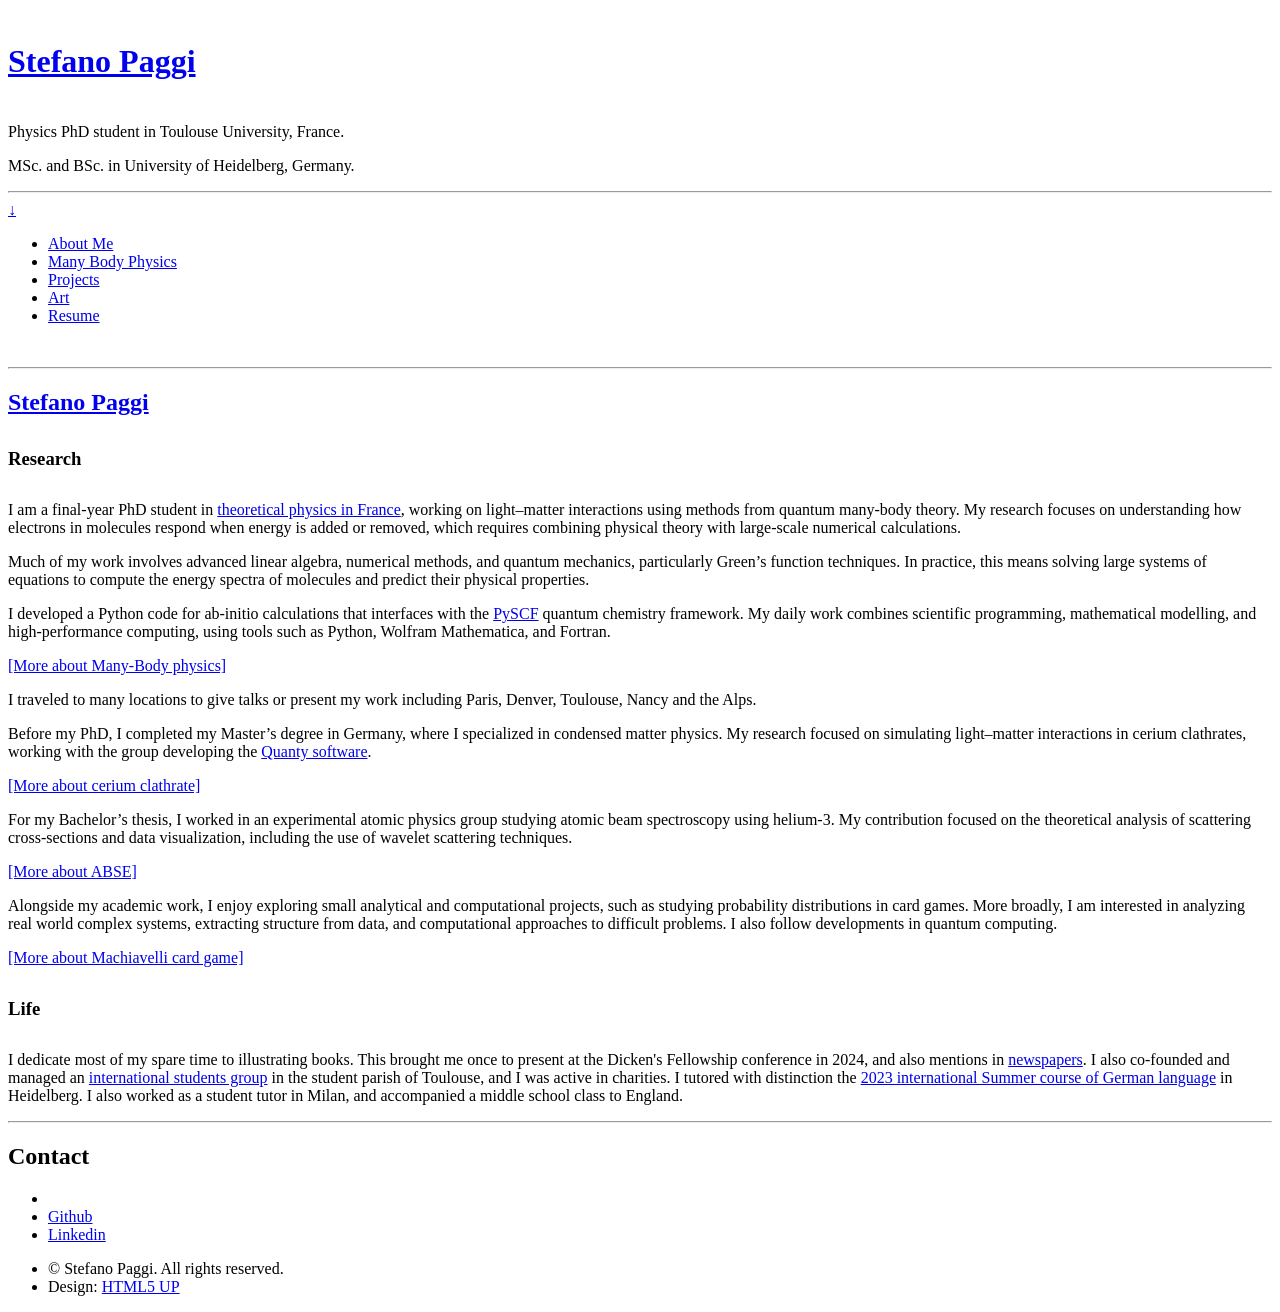
==== index.html @ 4ffb4d79 "Update and rename home.html to index.html" ====
<!DOCTYPE HTML>
<!--
	Helios by HTML5 UP
	html5up.net | @ajlkn
	Free for personal and commercial use under the CCA 3.0 license (html5up.net/license)
-->
<html>

<head>
	<title>Nice to meet you!</title>
	<meta charset="utf-8" />
	<meta name="viewport" content="width=device-width, initial-scale=1, user-scalable=no" />
	<link rel="stylesheet" href="assets/css/main.css" />
	<noscript>
		<link rel="stylesheet" href="assets/css/noscript.css" />
	</noscript>
</head>

<body class="homepage is-preload">
	<div id="page-wrapper">

		<!-- Header -->
		<div id="header_home">

			<!-- Inner -->
			<div class="inner">
				<header>
					<h1 style="line-height: 2.5em"><a href="index.html" id="logo">Stefano Paggi</a></h1>

					<p>Physics PhD student in Toulouse University, France.</p>
					<p>MSc. and BSc. in University of Heidelberg, Germany.</p>
					<hr />

				</header>
				<footer>
					<a href="#banner1" class="button circled scrolly">↓</a>
				</footer>
			</div>

			<!-- Nav -->
			<nav id="nav">
				<ul>
					<li><a href="#">About Me</a></li>
					<li><a href="research.html">Many Body Physics</a></li>
					<li><a href="projects.html">Projects</a></li>
					<li><a href="art.html">Art</a></li>
					<li><a href="resume.html">Resume</a></li>
				</ul>
			</nav>

		</div>

		<!-- Banner -->
		<section id="banner1">

			<div class="wrapper style1">

				<div class="container">
					<div class="row gtr-200">
						<div class="col-2 col-12-mobile" id="content">

						</div>
						<div class="col-3 col-12-mobile" id="content">
							<article id="main">

								<a href="#" class="image featured"><img src="images/MYAFACE.jpeg" alt="" /></a>

							</article>
						</div>
						<div class="col-5 col-12-mobile" id="sidebar">
							<hr class="first">
							<section>
								<header>
									<h2><a href="#" style="text-align: left;">Stefano Paggi</a></h2>
								</header>
								<h3 style="line-height: 2.5em">Research</h3>
								<p>
									I am a final-year PhD student in <a
										href="https://lpt.univ-tlse3.fr/en/fiche-annuaire/paggi-stefano/"
										target="_blank">theoretical physics in France</a>, working on
									light–matter interactions using methods from quantum many-body theory. My research
									focuses on understanding how electrons in molecules respond when energy is added or
									removed, which requires combining physical theory with large-scale numerical
									calculations.


								</p>

								<p>
									Much of my work involves advanced linear algebra, numerical methods, and quantum
									mechanics, particularly Green’s function techniques. In practice, this means solving
									large systems of equations to compute the energy spectra of molecules and predict
									their physical properties.

								</p>
								<p>
									I developed a Python code for ab-initio calculations that interfaces with the <a
										href="https://pyscf.org/" target="_blank">PySCF</a>
									quantum chemistry framework. My daily work combines scientific programming,
									mathematical modelling, and high-performance computing, using tools such as Python,
									Wolfram Mathematica, and Fortran.
								</p>


								<p><a href="research.html">[More about Many-Body physics]</a></p>
								<p>
									I traveled to many locations to give talks or present my work including Paris,
									Denver, Toulouse, Nancy and the Alps.
								</p>
								<p>
									Before my PhD, I completed my Master’s degree in Germany, where I specialized in
									condensed matter physics. My research focused on simulating light–matter
									interactions in cerium clathrates, working with the group developing the <a
										href="https://www.quanty.org/" target="_blank">Quanty software</a>.

								</p>
								<p><a href="research.html#cebas">[More about cerium clathrate]</a></p>
								<p>
									For my Bachelor’s thesis, I worked in an experimental atomic physics group studying
									atomic beam spectroscopy using helium-3. My contribution focused on the theoretical
									analysis of scattering cross-sections and data visualization, including the use of
									wavelet scattering techniques.
								</p>
								<p><a href="research.html#abse">[More about ABSE]</a></p>
								<p>
									Alongside my academic work, I enjoy exploring small analytical and computational
									projects, such as studying probability distributions in card games. More broadly, I
									am interested in analyzing real world complex systems, extracting structure from
									data, and
									computational approaches to difficult problems. I also follow developments in
									quantum computing.

								</p>
								<p><a href="projects.html">[More about Machiavelli card game]</a></p>
								<h3 style="line-height: 2.5em">Life</h3>
								<p>
									I dedicate most of my spare time to illustrating books. This brought me once to
									present at the Dicken's Fellowship
									conference in 2024, and also mentions in <a
										href="https://www.rnz.de/region_artikel,-Eppelheim-Stefano-Paggi-liebt-das-Zeichnen-_arid,706777.html"
										target="_blank">newspapers</a>. I also co-founded and managed an <a
										href="https://www.etudiants-toulouse.catholique.fr/Evenement/international-students-gathering/international">international
										students group</a>
									in the student parish of Toulouse, and I
									was active in charities.
									I tutored with distinction the <a
										href="https://www.uni-heidelberg.de/en/international-affairs/international-summer-school"
										target="_blank">2023 international Summer course of German language</a> in
									Heidelberg.
									I also worked as a student tutor in Milan, and accompanied a middle school class to
									England.
								</p>

							</section>
							<hr />

						</div>

					</div>
				</div>
		</section>

		<!-- Footer -->
		<div id="footer">
			<div class="container">

				<div class="row">
					<div class="col-12">

						<!-- Contact -->
						<section class="contact">
							<header>
								<h2>Contact</h2>
							</header>

							<ul class="icons">


								<li><a href="mailto:stefanopaggi@ymail.com" class="fa fa-envelope"></a></li>

								<li><a href="https://github.com/paggist" target="_blank"
										class="icon brands fa-github"><span class="label">Github</span></a></li>
								<li><a href="https://www.linkedin.com/in/spaggi" class="icon brands fa-linkedin-in"
										target="_blank"><span class="label">Linkedin</span></a>
								</li>
							</ul>
						</section>

						<!-- Copyright -->
						<div class="copyright">
							<ul class="menu">
								<li>&copy; Stefano Paggi. All rights reserved.</li>
								<li>Design: <a href="http://html5up.net">HTML5 UP</a></li>
							</ul>
						</div>

					</div>

				</div>
			</div>
		</div>

	</div>

	<!-- Scripts -->
	<script src="assets/js/jquery.min.js"></script>
	<script src="assets/js/jquery.dropotron.min.js"></script>
	<script src="assets/js/jquery.scrolly.min.js"></script>
	<script src="assets/js/jquery.scrollex.min.js"></script>
	<script src="assets/js/browser.min.js"></script>
	<script src="assets/js/breakpoints.min.js"></script>
	<script src="assets/js/util.js"></script>
	<script src="assets/js/main.js"></script>

</body>

</html>
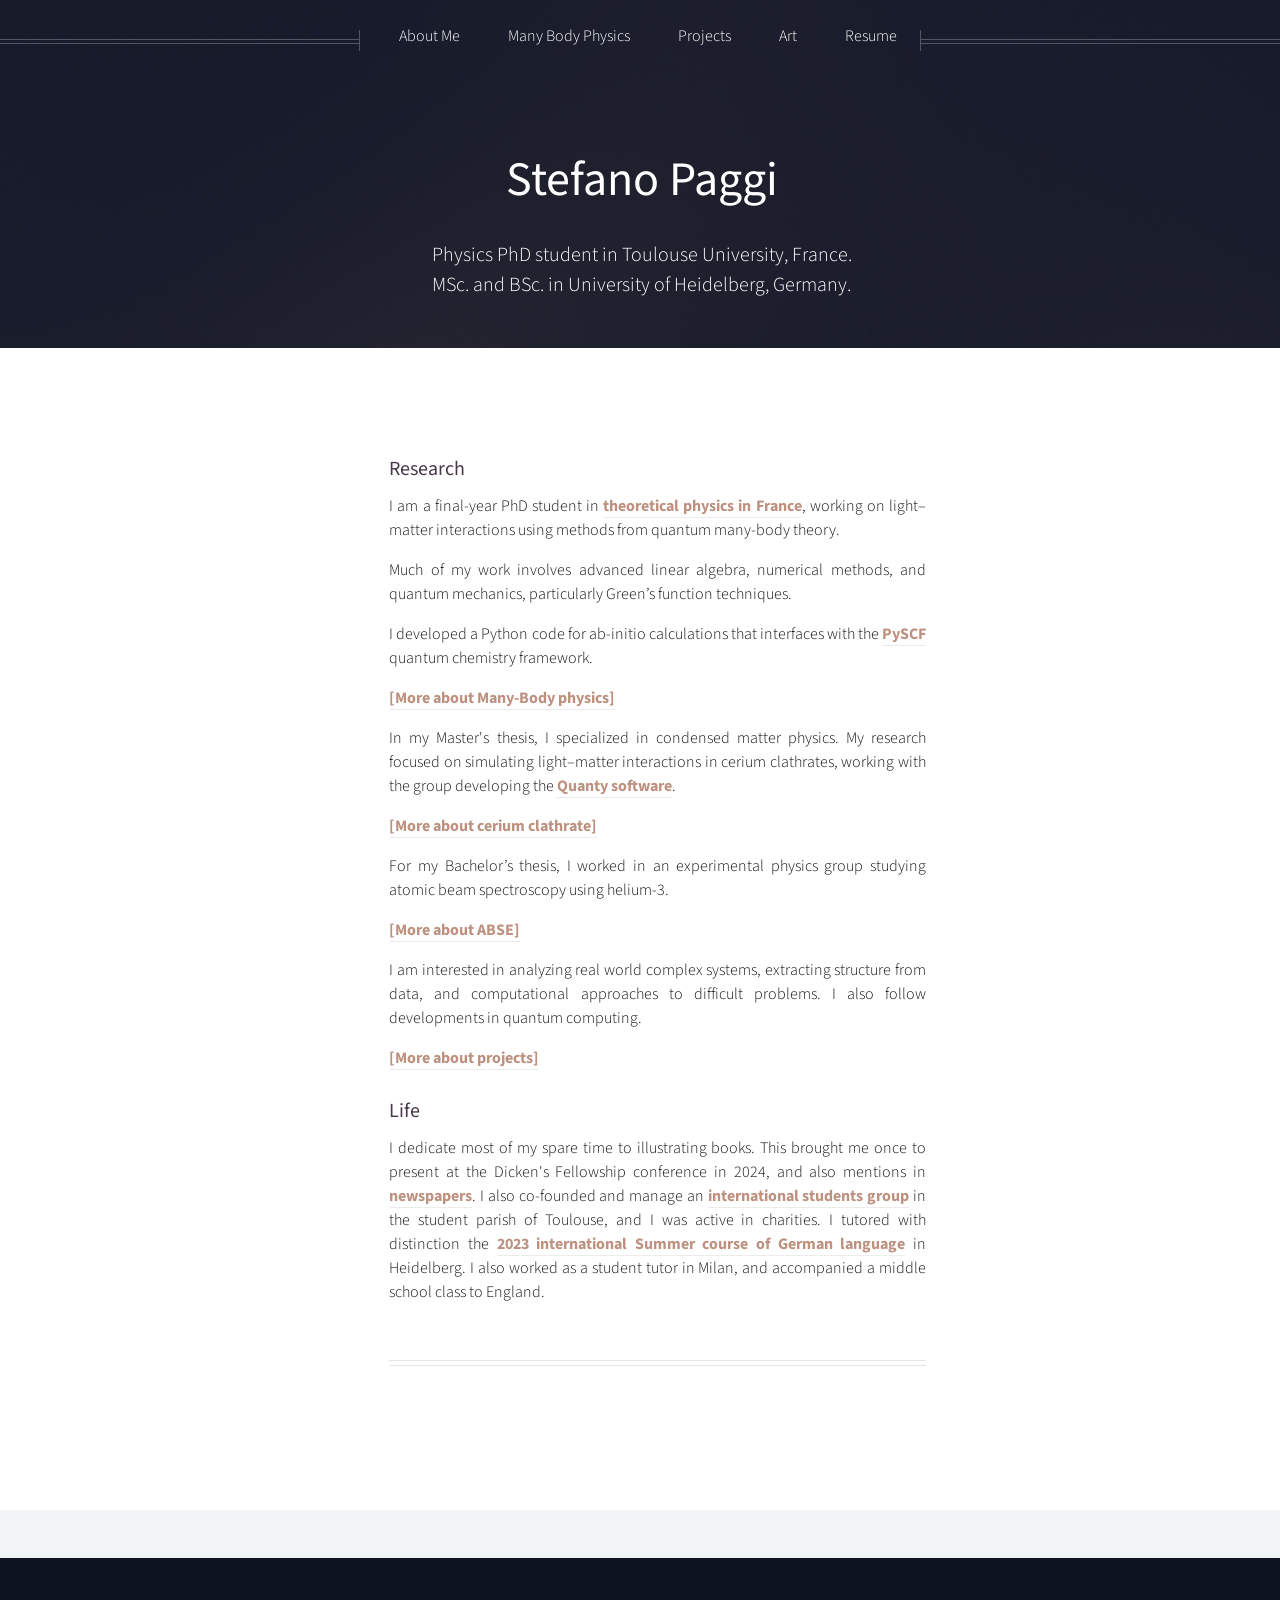
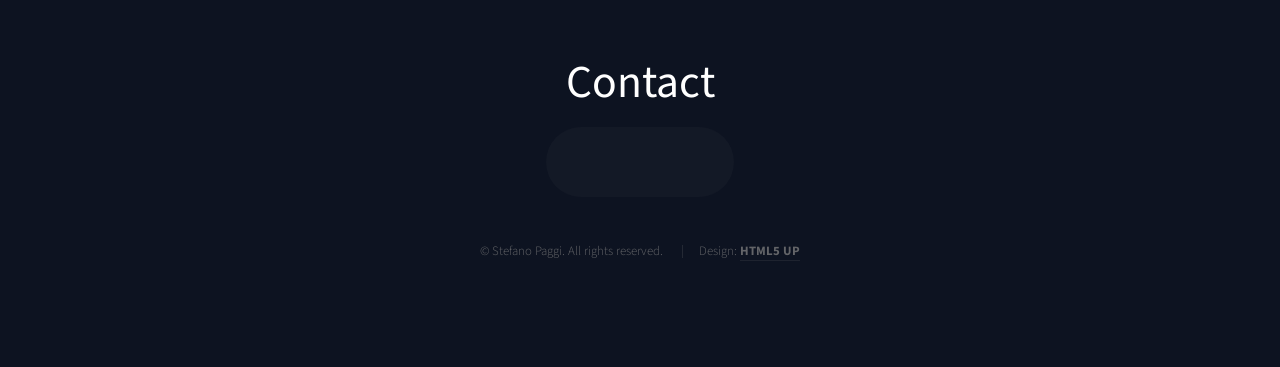
==== commit 78d65c2e: "added favicon" ====
--- a/index.html
+++ b/index.html
@@ -11,12 +11,13 @@
 	<meta charset="utf-8" />
 	<meta name="viewport" content="width=device-width, initial-scale=1, user-scalable=no" />
 	<link rel="stylesheet" href="assets/css/main.css" />
+	<link rel="icon" type="image/x-icon" href="images/thumbnail.png">
 	<noscript>
 		<link rel="stylesheet" href="assets/css/noscript.css" />
 	</noscript>
 </head>
 
-<body class="homepage is-preload">
+<body class="no-sidebar is-preload">
 	<div id="page-wrapper">
 
 		<!-- Header -->
@@ -25,16 +26,14 @@
 			<!-- Inner -->
 			<div class="inner">
 				<header>
-					<h1 style="line-height: 2.5em"><a href="index.html" id="logo">Stefano Paggi</a></h1>
+					<h1 style="line-height: 2.5em">Stefano Paggi</h1>
 
 					<p>Physics PhD student in Toulouse University, France.</p>
 					<p>MSc. and BSc. in University of Heidelberg, Germany.</p>
-					<hr />
+					
 
 				</header>
-				<footer>
-					<a href="#banner1" class="button circled scrolly">↓</a>
-				</footer>
+
 			</div>
 
 			<!-- Nav -->
@@ -57,9 +56,7 @@
 
 				<div class="container">
 					<div class="row gtr-200">
-						<div class="col-2 col-12-mobile" id="content">
-
-						</div>
+						
 						<div class="col-3 col-12-mobile" id="content">
 							<article id="main">
 
@@ -67,48 +64,38 @@
 
 							</article>
 						</div>
-						<div class="col-5 col-12-mobile" id="sidebar">
+						<div class="col-1 col-12-mobile" id="content">
+
+						</div>
+						<div class="col-5 col-12-mobile" id="sidebar_center">
 							<hr class="first">
 							<section>
-								<header>
-									<h2><a href="#" style="text-align: left;">Stefano Paggi</a></h2>
-								</header>
+								
 								<h3 style="line-height: 2.5em">Research</h3>
 								<p>
 									I am a final-year PhD student in <a
 										href="https://lpt.univ-tlse3.fr/en/fiche-annuaire/paggi-stefano/"
 										target="_blank">theoretical physics in France</a>, working on
-									light–matter interactions using methods from quantum many-body theory. My research
-									focuses on understanding how electrons in molecules respond when energy is added or
-									removed, which requires combining physical theory with large-scale numerical
-									calculations.
+									light–matter interactions using methods from quantum many-body theory. 
 
 
 								</p>
 
 								<p>
 									Much of my work involves advanced linear algebra, numerical methods, and quantum
-									mechanics, particularly Green’s function techniques. In practice, this means solving
-									large systems of equations to compute the energy spectra of molecules and predict
-									their physical properties.
+									mechanics, particularly Green’s function techniques.
 
 								</p>
 								<p>
 									I developed a Python code for ab-initio calculations that interfaces with the <a
 										href="https://pyscf.org/" target="_blank">PySCF</a>
-									quantum chemistry framework. My daily work combines scientific programming,
-									mathematical modelling, and high-performance computing, using tools such as Python,
-									Wolfram Mathematica, and Fortran.
+									quantum chemistry framework. 
 								</p>
 
 
 								<p><a href="research.html">[More about Many-Body physics]</a></p>
-								<p>
-									I traveled to many locations to give talks or present my work including Paris,
-									Denver, Toulouse, Nancy and the Alps.
-								</p>
-								<p>
-									Before my PhD, I completed my Master’s degree in Germany, where I specialized in
+									<p>
+									In my Master's thesis, I specialized in
 									condensed matter physics. My research focused on simulating light–matter
 									interactions in cerium clathrates, working with the group developing the <a
 										href="https://www.quanty.org/" target="_blank">Quanty software</a>.
@@ -116,29 +103,26 @@
 								</p>
 								<p><a href="research.html#cebas">[More about cerium clathrate]</a></p>
 								<p>
-									For my Bachelor’s thesis, I worked in an experimental atomic physics group studying
-									atomic beam spectroscopy using helium-3. My contribution focused on the theoretical
-									analysis of scattering cross-sections and data visualization, including the use of
-									wavelet scattering techniques.
+									For my Bachelor’s thesis, I worked in an experimental physics group studying
+									atomic beam spectroscopy using helium-3. 
 								</p>
 								<p><a href="research.html#abse">[More about ABSE]</a></p>
 								<p>
-									Alongside my academic work, I enjoy exploring small analytical and computational
-									projects, such as studying probability distributions in card games. More broadly, I
+									I
 									am interested in analyzing real world complex systems, extracting structure from
 									data, and
 									computational approaches to difficult problems. I also follow developments in
 									quantum computing.
 
 								</p>
-								<p><a href="projects.html">[More about Machiavelli card game]</a></p>
+								<p><a href="projects.html">[More about projects]</a></p>
 								<h3 style="line-height: 2.5em">Life</h3>
 								<p>
 									I dedicate most of my spare time to illustrating books. This brought me once to
 									present at the Dicken's Fellowship
 									conference in 2024, and also mentions in <a
 										href="https://www.rnz.de/region_artikel,-Eppelheim-Stefano-Paggi-liebt-das-Zeichnen-_arid,706777.html"
-										target="_blank">newspapers</a>. I also co-founded and managed an <a
+										target="_blank">newspapers</a>. I also co-founded and manage an <a
 										href="https://www.etudiants-toulouse.catholique.fr/Evenement/international-students-gathering/international">international
 										students group</a>
 									in the student parish of Toulouse, and I
--- a/assets/css/main.css
+++ b/assets/css/main.css
@@ -0,0 +1,3380 @@
+@import url("https://fonts.googleapis.com/css?family=Source+Sans+Pro:300,300italic,400,400italic,600");
+@import url("fontawesome-all.min.css");
+
+/*
+	Helios by HTML5 UP
+	html5up.net | @ajlkn
+	Free for personal and commercial use under the CCA 3.0 license (html5up.net/license)
+*/
+
+html, body, div, span, applet, object,
+iframe, h1, h2, h3, h4, h5, h6, p, blockquote,
+pre, a, abbr, acronym, address, big, cite,
+code, del, dfn, em, img, ins, kbd, q, s, samp,
+small, strike, strong, sub, sup, tt, var, b,
+u, i, center, dl, dt, dd, ol, ul, li, fieldset,
+form, label, legend, table, caption, tbody,
+tfoot, thead, tr, th, td, article, aside,
+canvas, details, embed, figure, figcaption,
+footer, header, hgroup, menu, nav, output, ruby,
+section, summary, time, mark, audio, video {
+	margin: 0;
+	padding: 0;
+	border: 0;
+	font-size: 100%;
+	font: inherit;
+	vertical-align: baseline;}
+
+article, aside, details, figcaption, figure,
+footer, header, hgroup, menu, nav, section {
+	display: block;}
+
+body {
+	line-height: 1;
+}
+
+ol, ul {
+	list-style: none;
+}
+
+blockquote, q {
+	quotes: none;
+}
+
+	blockquote:before, blockquote:after, q:before, q:after {
+		content: '';
+		content: none;
+	}
+
+table {
+	border-collapse: collapse;
+	border-spacing: 0;
+}
+
+body {
+	-webkit-text-size-adjust: none;
+}
+
+mark {
+	background-color: transparent;
+	color: inherit;
+}
+
+input::-moz-focus-inner {
+	border: 0;
+	padding: 0;
+}
+
+input, select, textarea {
+	-moz-appearance: none;
+	-webkit-appearance: none;
+	-ms-appearance: none;
+	appearance: none;
+}
+
+/* Basic */
+
+	html {
+		box-sizing: border-box;
+	}
+
+	*, *:before, *:after {
+		box-sizing: inherit;
+	}
+
+	body {
+		background: #f0f4f4;
+		color: #171717;
+		font-size: 15pt;
+		line-height: 1.85em;
+		font-family: 'Source Sans Pro', sans-serif;
+		font-weight: 300;
+	}
+
+		body.is-preload *, body.is-preload *:before, body.is-preload *:after {
+			-moz-animation: none !important;
+			-webkit-animation: none !important;
+			-ms-animation: none !important;
+			animation: none !important;
+			-moz-transition: none !important;
+			-webkit-transition: none !important;
+			-ms-transition: none !important;
+			transition: none !important;
+		}
+
+	input, textarea, select {
+		font-size: 15pt;
+		line-height: 1.85em;
+		font-family: 'Source Sans Pro', sans-serif;
+		font-weight: 300;
+	}
+
+	h1, h2, h3, h4, h5, h6 {
+		font-weight: 400;
+		color: #483949;
+		line-height: 1.25em;
+	}
+
+	h1 a, h2 a, h3 a, h4 a, h5 a, h6 a {
+		color: inherit;
+		text-decoration: none;
+		border-bottom-color: transparent;
+	}
+
+	h1 strong, h2 strong, h3 strong, h4 strong, h5 strong, h6 strong {
+		font-weight: 600;
+	}
+
+	h2 {
+		font-size: 2.85em;
+	}
+
+	h3 {
+		font-size: 1.25em;
+	}
+
+	h4 {
+		font-size: 1em;
+		margin: 0 0 0.25em 0;
+	}
+
+	strong, b {
+		font-weight: 400;
+		color: #483949;
+	}
+
+	em, i {
+		font-style: italic;
+	}
+
+	a {
+	    color: #bd907f;
+	    font-weight: bold;
+		border-bottom: solid 1px rgba(128, 128, 128, 0.15);
+		text-decoration: none;
+		-moz-transition: background-color 0.35s ease-in-out, color 0.35s ease-in-out, border-bottom-color 0.35s ease-in-out;
+		-webkit-transition: background-color 0.35s ease-in-out, color 0.35s ease-in-out, border-bottom-color 0.35s ease-in-out;
+		-ms-transition: background-color 0.35s ease-in-out, color 0.35s ease-in-out, border-bottom-color 0.35s ease-in-out;
+		transition: background-color 0.35s ease-in-out, color 0.35s ease-in-out, border-bottom-color 0.35s ease-in-out;
+	}
+
+		a:hover {
+			color: #ef8376;
+			border-bottom-color: transparent;
+		}
+
+	sub {
+		position: relative;
+		top: 0.5em;
+		font-size: 0.8em;
+	}
+
+	sup {
+		position: relative;
+		top: -0.5em;
+		font-size: 0.8em;
+	}
+
+	blockquote {
+		border-left: solid 0.5em #ddd;
+		padding: 1em 0 1em 2em;
+		font-style: italic;
+	}
+
+	p, ul, ol, dl, table {
+		margin-bottom: 1em;
+	}
+
+	p {
+		text-align: justify;
+	}
+
+	br.clear {
+		clear: both;
+	}
+
+	hr {
+		position: relative;
+		display: block;
+		border: 0;
+		top: 4.5em;
+		margin-bottom: 9em;
+		height: 6px;
+		border-top: solid 1px rgba(128, 128, 128, 0.2);
+		border-bottom: solid 1px rgba(128, 128, 128, 0.2);
+	}
+
+		hr:before, hr:after {
+			content: '';
+			position: absolute;
+			top: -8px;
+			display: block;
+			width: 1px;
+			height: 21px;
+			background: rgba(128, 128, 128, 0.2);
+		}
+
+		hr:before {
+			left: -1px;
+		}
+
+		hr:after {
+			right: -1px;
+		}
+
+	.timestamp {
+		color: rgba(128, 128, 128, 0.75);
+		font-size: 0.8em;
+	}
+
+/* Container */
+
+	.container {
+		margin: 0 auto;
+		max-width: 100%;
+		width: 1400px;
+	}
+
+		@media screen and (max-width: 1680px) {
+
+			.container {
+				width: 1200px;
+			}
+
+		}
+
+		@media screen and (max-width: 1280px) {
+
+			.container {
+				width: 100%;
+			}
+
+		}
+
+		@media screen and (max-width: 960px) {
+
+			.container {
+				width: 100%;
+			}
+
+		}
+
+		@media screen and (max-width: 840px) {
+
+			.container {
+				width: 100%;
+			}
+
+		}
+
+		@media screen and (max-width: 736px) {
+
+			.container {
+				width: 100%;
+			}
+
+		}
+
+/* Row */
+
+	.row {
+		display: flex;
+		flex-wrap: wrap;
+		box-sizing: border-box;
+		align-items: stretch;
+	}
+
+		.row > * {
+			box-sizing: border-box;
+		}
+
+		.row.gtr-uniform > * > :last-child {
+			margin-bottom: 0;
+		}
+
+		.row.aln-left {
+			justify-content: flex-start;
+		}
+
+		.row.aln-center {
+			justify-content: center;
+		}
+
+		.row.aln-right {
+			justify-content: flex-end;
+		}
+
+		.row.aln-top {
+			align-items: flex-start;
+		}
+
+		.row.aln-middle {
+			align-items: center;
+		}
+
+		.row.aln-bottom {
+			align-items: flex-end;
+		}
+
+		.row > .imp {
+			order: -1;
+		}
+
+		.row > .col-1 {
+			width: 8.33333%;
+		}
+
+		.row > .off-1 {
+			margin-left: 8.33333%;
+		}
+
+		.row > .col-2 {
+			width: 16.66667%;
+		}
+
+		.row > .off-2 {
+			margin-left: 16.66667%;
+		}
+
+		.row > .col-3 {
+			width: 25%;
+		}
+
+		.row > .off-3 {
+			margin-left: 25%;
+		}
+
+		.row > .col-4 {
+			width: 33.33333%;
+		}
+
+		.row > .off-4 {
+			margin-left: 33.33333%;
+		}
+
+		.row > .col-5 {
+			width: 41.66667%;
+		}
+
+		.row > .off-5 {
+			margin-left: 41.66667%;
+		}
+
+		.row > .col-6 {
+			width: 50%;
+		}
+
+		.row > .off-6 {
+			margin-left: 50%;
+		}
+
+		.row > .col-7 {
+			width: 58.33333%;
+		}
+
+		.row > .off-7 {
+			margin-left: 58.33333%;
+		}
+
+		.row > .col-8 {
+			width: 66.66667%;
+		}
+
+		.row > .off-8 {
+			margin-left: 66.66667%;
+		}
+
+		.row > .col-9 {
+			width: 75%;
+		}
+
+		.row > .off-9 {
+			margin-left: 75%;
+		}
+
+		.row > .col-10 {
+			width: 83.33333%;
+		}
+
+		.row > .off-10 {
+			margin-left: 83.33333%;
+		}
+
+		.row > .col-11 {
+			width: 91.66667%;
+		}
+
+		.row > .off-11 {
+			margin-left: 91.66667%;
+		}
+
+		.row > .col-12 {
+			width: 100%;
+		}
+
+		.row > .off-12 {
+			margin-left: 100%;
+		}
+
+		.row.gtr-0 {
+			margin-top: 0px;
+			margin-left: 0px;
+		}
+
+			.row.gtr-0 > * {
+				padding: 0px 0 0 0px;
+			}
+
+			.row.gtr-0.gtr-uniform {
+				margin-top: 0px;
+			}
+
+				.row.gtr-0.gtr-uniform > * {
+					padding-top: 0px;
+				}
+
+		.row.gtr-25 {
+			margin-top: -10px;
+			margin-left: -10px;
+		}
+
+			.row.gtr-25 > * {
+				padding: 10px 0 0 10px;
+			}
+
+			.row.gtr-25.gtr-uniform {
+				margin-top: -10px;
+			}
+
+				.row.gtr-25.gtr-uniform > * {
+					padding-top: 10px;
+				}
+
+		.row.gtr-50 {
+			margin-top: -20px;
+			margin-left: -20px;
+		}
+
+			.row.gtr-50 > * {
+				padding: 20px 0 0 20px;
+			}
+
+			.row.gtr-50.gtr-uniform {
+				margin-top: -20px;
+			}
+
+				.row.gtr-50.gtr-uniform > * {
+					padding-top: 20px;
+				}
+
+		.row {
+			margin-top: -40px;
+			margin-left: -40px;
+		}
+
+			.row > * {
+				padding: 40px 0 0 40px;
+			}
+
+			.row.gtr-uniform {
+				margin-top: -40px;
+			}
+
+				.row.gtr-uniform > * {
+					padding-top: 40px;
+				}
+
+		.row.gtr-150 {
+			margin-top: -60px;
+			margin-left: -60px;
+		}
+
+			.row.gtr-150 > * {
+				padding: 60px 0 0 60px;
+			}
+
+			.row.gtr-150.gtr-uniform {
+				margin-top: -60px;
+			}
+
+				.row.gtr-150.gtr-uniform > * {
+					padding-top: 60px;
+				}
+
+		.row.gtr-200 {
+			margin-top: -80px;
+			margin-left: -80px;
+		}
+
+			.row.gtr-200 > * {
+				padding: 80px 0 0 80px;
+			}
+
+			.row.gtr-200.gtr-uniform {
+				margin-top: -80px;
+			}
+
+				.row.gtr-200.gtr-uniform > * {
+					padding-top: 80px;
+				}
+
+		@media screen and (max-width: 1680px) {
+
+			.row {
+				display: flex;
+				flex-wrap: wrap;
+				box-sizing: border-box;
+				align-items: stretch;
+			}
+
+				.row > * {
+					box-sizing: border-box;
+				}
+
+				.row.gtr-uniform > * > :last-child {
+					margin-bottom: 0;
+				}
+
+				.row.aln-left {
+					justify-content: flex-start;
+				}
+
+				.row.aln-center {
+					justify-content: center;
+				}
+
+				.row.aln-right {
+					justify-content: flex-end;
+				}
+
+				.row.aln-top {
+					align-items: flex-start;
+				}
+
+				.row.aln-middle {
+					align-items: center;
+				}
+
+				.row.aln-bottom {
+					align-items: flex-end;
+				}
+
+				.row > .imp-wide {
+					order: -1;
+				}
+
+				.row > .col-1-wide {
+					width: 8.33333%;
+				}
+
+				.row > .off-1-wide {
+					margin-left: 8.33333%;
+				}
+
+				.row > .col-2-wide {
+					width: 16.66667%;
+				}
+
+				.row > .off-2-wide {
+					margin-left: 16.66667%;
+				}
+
+				.row > .col-3-wide {
+					width: 25%;
+				}
+
+				.row > .off-3-wide {
+					margin-left: 25%;
+				}
+
+				.row > .col-4-wide {
+					width: 33.33333%;
+				}
+
+				.row > .off-4-wide {
+					margin-left: 33.33333%;
+				}
+
+				.row > .col-5-wide {
+					width: 41.66667%;
+				}
+
+				.row > .off-5-wide {
+					margin-left: 41.66667%;
+				}
+
+				.row > .col-6-wide {
+					width: 50%;
+				}
+
+				.row > .off-6-wide {
+					margin-left: 50%;
+				}
+
+				.row > .col-7-wide {
+					width: 58.33333%;
+				}
+
+				.row > .off-7-wide {
+					margin-left: 58.33333%;
+				}
+
+				.row > .col-8-wide {
+					width: 66.66667%;
+				}
+
+				.row > .off-8-wide {
+					margin-left: 66.66667%;
+				}
+
+				.row > .col-9-wide {
+					width: 75%;
+				}
+
+				.row > .off-9-wide {
+					margin-left: 75%;
+				}
+
+				.row > .col-10-wide {
+					width: 83.33333%;
+				}
+
+				.row > .off-10-wide {
+					margin-left: 83.33333%;
+				}
+
+				.row > .col-11-wide {
+					width: 91.66667%;
+				}
+
+				.row > .off-11-wide {
+					margin-left: 91.66667%;
+				}
+
+				.row > .col-12-wide {
+					width: 100%;
+				}
+
+				.row > .off-12-wide {
+					margin-left: 100%;
+				}
+
+				.row.gtr-0 {
+					margin-top: 0px;
+					margin-left: 0px;
+				}
+
+					.row.gtr-0 > * {
+						padding: 0px 0 0 0px;
+					}
+
+					.row.gtr-0.gtr-uniform {
+						margin-top: 0px;
+					}
+
+						.row.gtr-0.gtr-uniform > * {
+							padding-top: 0px;
+						}
+
+				.row.gtr-25 {
+					margin-top: -10px;
+					margin-left: -10px;
+				}
+
+					.row.gtr-25 > * {
+						padding: 10px 0 0 10px;
+					}
+
+					.row.gtr-25.gtr-uniform {
+						margin-top: -10px;
+					}
+
+						.row.gtr-25.gtr-uniform > * {
+							padding-top: 10px;
+						}
+
+				.row.gtr-50 {
+					margin-top: -20px;
+					margin-left: -20px;
+				}
+
+					.row.gtr-50 > * {
+						padding: 20px 0 0 20px;
+					}
+
+					.row.gtr-50.gtr-uniform {
+						margin-top: -20px;
+					}
+
+						.row.gtr-50.gtr-uniform > * {
+							padding-top: 20px;
+						}
+
+				.row {
+					margin-top: -40px;
+					margin-left: -40px;
+				}
+
+					.row > * {
+						padding: 40px 0 0 40px;
+					}
+
+					.row.gtr-uniform {
+						margin-top: -40px;
+					}
+
+						.row.gtr-uniform > * {
+							padding-top: 40px;
+						}
+
+				.row.gtr-150 {
+					margin-top: -60px;
+					margin-left: -60px;
+				}
+
+					.row.gtr-150 > * {
+						padding: 60px 0 0 60px;
+					}
+
+					.row.gtr-150.gtr-uniform {
+						margin-top: -60px;
+					}
+
+						.row.gtr-150.gtr-uniform > * {
+							padding-top: 60px;
+						}
+
+				.row.gtr-200 {
+					margin-top: -80px;
+					margin-left: -80px;
+				}
+
+					.row.gtr-200 > * {
+						padding: 80px 0 0 80px;
+					}
+
+					.row.gtr-200.gtr-uniform {
+						margin-top: -80px;
+					}
+
+						.row.gtr-200.gtr-uniform > * {
+							padding-top: 80px;
+						}
+
+		}
+
+		@media screen and (max-width: 1280px) {
+
+			.row {
+				display: flex;
+				flex-wrap: wrap;
+				box-sizing: border-box;
+				align-items: stretch;
+			}
+
+				.row > * {
+					box-sizing: border-box;
+				}
+
+				.row.gtr-uniform > * > :last-child {
+					margin-bottom: 0;
+				}
+
+				.row.aln-left {
+					justify-content: flex-start;
+				}
+
+				.row.aln-center {
+					justify-content: center;
+				}
+
+				.row.aln-right {
+					justify-content: flex-end;
+				}
+
+				.row.aln-top {
+					align-items: flex-start;
+				}
+
+				.row.aln-middle {
+					align-items: center;
+				}
+
+				.row.aln-bottom {
+					align-items: flex-end;
+				}
+
+				.row > .imp-normal {
+					order: -1;
+				}
+
+				.row > .col-1-normal {
+					width: 8.33333%;
+				}
+
+				.row > .off-1-normal {
+					margin-left: 8.33333%;
+				}
+
+				.row > .col-2-normal {
+					width: 16.66667%;
+				}
+
+				.row > .off-2-normal {
+					margin-left: 16.66667%;
+				}
+
+				.row > .col-3-normal {
+					width: 25%;
+				}
+
+				.row > .off-3-normal {
+					margin-left: 25%;
+				}
+
+				.row > .col-4-normal {
+					width: 33.33333%;
+				}
+
+				.row > .off-4-normal {
+					margin-left: 33.33333%;
+				}
+
+				.row > .col-5-normal {
+					width: 41.66667%;
+				}
+
+				.row > .off-5-normal {
+					margin-left: 41.66667%;
+				}
+
+				.row > .col-6-normal {
+					width: 50%;
+				}
+
+				.row > .off-6-normal {
+					margin-left: 50%;
+				}
+
+				.row > .col-7-normal {
+					width: 58.33333%;
+				}
+
+				.row > .off-7-normal {
+					margin-left: 58.33333%;
+				}
+
+				.row > .col-8-normal {
+					width: 66.66667%;
+				}
+
+				.row > .off-8-normal {
+					margin-left: 66.66667%;
+				}
+
+				.row > .col-9-normal {
+					width: 75%;
+				}
+
+				.row > .off-9-normal {
+					margin-left: 75%;
+				}
+
+				.row > .col-10-normal {
+					width: 83.33333%;
+				}
+
+				.row > .off-10-normal {
+					margin-left: 83.33333%;
+				}
+
+				.row > .col-11-normal {
+					width: 91.66667%;
+				}
+
+				.row > .off-11-normal {
+					margin-left: 91.66667%;
+				}
+
+				.row > .col-12-normal {
+					width: 100%;
+				}
+
+				.row > .off-12-normal {
+					margin-left: 100%;
+				}
+
+				.row.gtr-0 {
+					margin-top: 0px;
+					margin-left: 0px;
+				}
+
+					.row.gtr-0 > * {
+						padding: 0px 0 0 0px;
+					}
+
+					.row.gtr-0.gtr-uniform {
+						margin-top: 0px;
+					}
+
+						.row.gtr-0.gtr-uniform > * {
+							padding-top: 0px;
+						}
+
+				.row.gtr-25 {
+					margin-top: -9px;
+					margin-left: -9px;
+				}
+
+					.row.gtr-25 > * {
+						padding: 9px 0 0 9px;
+					}
+
+					.row.gtr-25.gtr-uniform {
+						margin-top: -9px;
+					}
+
+						.row.gtr-25.gtr-uniform > * {
+							padding-top: 9px;
+						}
+
+				.row.gtr-50 {
+					margin-top: -18px;
+					margin-left: -18px;
+				}
+
+					.row.gtr-50 > * {
+						padding: 18px 0 0 18px;
+					}
+
+					.row.gtr-50.gtr-uniform {
+						margin-top: -18px;
+					}
+
+						.row.gtr-50.gtr-uniform > * {
+							padding-top: 18px;
+						}
+
+				.row {
+					margin-top: -36px;
+					margin-left: -36px;
+				}
+
+					.row > * {
+						padding: 36px 0 0 36px;
+					}
+
+					.row.gtr-uniform {
+						margin-top: -36px;
+					}
+
+						.row.gtr-uniform > * {
+							padding-top: 36px;
+						}
+
+				.row.gtr-150 {
+					margin-top: -54px;
+					margin-left: -54px;
+				}
+
+					.row.gtr-150 > * {
+						padding: 54px 0 0 54px;
+					}
+
+					.row.gtr-150.gtr-uniform {
+						margin-top: -54px;
+					}
+
+						.row.gtr-150.gtr-uniform > * {
+							padding-top: 54px;
+						}
+
+				.row.gtr-200 {
+					margin-top: -72px;
+					margin-left: -72px;
+				}
+
+					.row.gtr-200 > * {
+						padding: 72px 0 0 72px;
+					}
+
+					.row.gtr-200.gtr-uniform {
+						margin-top: -72px;
+					}
+
+						.row.gtr-200.gtr-uniform > * {
+							padding-top: 72px;
+						}
+
+		}
+
+		@media screen and (max-width: 960px) {
+
+			.row {
+				display: flex;
+				flex-wrap: wrap;
+				box-sizing: border-box;
+				align-items: stretch;
+			}
+
+				.row > * {
+					box-sizing: border-box;
+				}
+
+				.row.gtr-uniform > * > :last-child {
+					margin-bottom: 0;
+				}
+
+				.row.aln-left {
+					justify-content: flex-start;
+				}
+
+				.row.aln-center {
+					justify-content: center;
+				}
+
+				.row.aln-right {
+					justify-content: flex-end;
+				}
+
+				.row.aln-top {
+					align-items: flex-start;
+				}
+
+				.row.aln-middle {
+					align-items: center;
+				}
+
+				.row.aln-bottom {
+					align-items: flex-end;
+				}
+
+				.row > .imp-narrow {
+					order: -1;
+				}
+
+				.row > .col-1-narrow {
+					width: 8.33333%;
+				}
+
+				.row > .off-1-narrow {
+					margin-left: 8.33333%;
+				}
+
+				.row > .col-2-narrow {
+					width: 16.66667%;
+				}
+
+				.row > .off-2-narrow {
+					margin-left: 16.66667%;
+				}
+
+				.row > .col-3-narrow {
+					width: 25%;
+				}
+
+				.row > .off-3-narrow {
+					margin-left: 25%;
+				}
+
+				.row > .col-4-narrow {
+					width: 33.33333%;
+				}
+
+				.row > .off-4-narrow {
+					margin-left: 33.33333%;
+				}
+
+				.row > .col-5-narrow {
+					width: 41.66667%;
+				}
+
+				.row > .off-5-narrow {
+					margin-left: 41.66667%;
+				}
+
+				.row > .col-6-narrow {
+					width: 50%;
+				}
+
+				.row > .off-6-narrow {
+					margin-left: 50%;
+				}
+
+				.row > .col-7-narrow {
+					width: 58.33333%;
+				}
+
+				.row > .off-7-narrow {
+					margin-left: 58.33333%;
+				}
+
+				.row > .col-8-narrow {
+					width: 66.66667%;
+				}
+
+				.row > .off-8-narrow {
+					margin-left: 66.66667%;
+				}
+
+				.row > .col-9-narrow {
+					width: 75%;
+				}
+
+				.row > .off-9-narrow {
+					margin-left: 75%;
+				}
+
+				.row > .col-10-narrow {
+					width: 83.33333%;
+				}
+
+				.row > .off-10-narrow {
+					margin-left: 83.33333%;
+				}
+
+				.row > .col-11-narrow {
+					width: 91.66667%;
+				}
+
+				.row > .off-11-narrow {
+					margin-left: 91.66667%;
+				}
+
+				.row > .col-12-narrow {
+					width: 100%;
+				}
+
+				.row > .off-12-narrow {
+					margin-left: 100%;
+				}
+
+				.row.gtr-0 {
+					margin-top: 0px;
+					margin-left: 0px;
+				}
+
+					.row.gtr-0 > * {
+						padding: 0px 0 0 0px;
+					}
+
+					.row.gtr-0.gtr-uniform {
+						margin-top: 0px;
+					}
+
+						.row.gtr-0.gtr-uniform > * {
+							padding-top: 0px;
+						}
+
+				.row.gtr-25 {
+					margin-top: -8px;
+					margin-left: -8px;
+				}
+
+					.row.gtr-25 > * {
+						padding: 8px 0 0 8px;
+					}
+
+					.row.gtr-25.gtr-uniform {
+						margin-top: -8px;
+					}
+
+						.row.gtr-25.gtr-uniform > * {
+							padding-top: 8px;
+						}
+
+				.row.gtr-50 {
+					margin-top: -16px;
+					margin-left: -16px;
+				}
+
+					.row.gtr-50 > * {
+						padding: 16px 0 0 16px;
+					}
+
+					.row.gtr-50.gtr-uniform {
+						margin-top: -16px;
+					}
+
+						.row.gtr-50.gtr-uniform > * {
+							padding-top: 16px;
+						}
+
+				.row {
+					margin-top: -32px;
+					margin-left: -32px;
+				}
+
+					.row > * {
+						padding: 32px 0 0 32px;
+					}
+
+					.row.gtr-uniform {
+						margin-top: -32px;
+					}
+
+						.row.gtr-uniform > * {
+							padding-top: 32px;
+						}
+
+				.row.gtr-150 {
+					margin-top: -48px;
+					margin-left: -48px;
+				}
+
+					.row.gtr-150 > * {
+						padding: 48px 0 0 48px;
+					}
+
+					.row.gtr-150.gtr-uniform {
+						margin-top: -48px;
+					}
+
+						.row.gtr-150.gtr-uniform > * {
+							padding-top: 48px;
+						}
+
+				.row.gtr-200 {
+					margin-top: -64px;
+					margin-left: -64px;
+				}
+
+					.row.gtr-200 > * {
+						padding: 64px 0 0 64px;
+					}
+
+					.row.gtr-200.gtr-uniform {
+						margin-top: -64px;
+					}
+
+						.row.gtr-200.gtr-uniform > * {
+							padding-top: 64px;
+						}
+
+		}
+
+		@media screen and (max-width: 840px) {
+
+			.row {
+				display: flex;
+				flex-wrap: wrap;
+				box-sizing: border-box;
+				align-items: stretch;
+			}
+
+				.row > * {
+					box-sizing: border-box;
+				}
+
+				.row.gtr-uniform > * > :last-child {
+					margin-bottom: 0;
+				}
+
+				.row.aln-left {
+					justify-content: flex-start;
+				}
+
+				.row.aln-center {
+					justify-content: center;
+				}
+
+				.row.aln-right {
+					justify-content: flex-end;
+				}
+
+				.row.aln-top {
+					align-items: flex-start;
+				}
+
+				.row.aln-middle {
+					align-items: center;
+				}
+
+				.row.aln-bottom {
+					align-items: flex-end;
+				}
+
+				.row > .imp-narrower {
+					order: -1;
+				}
+
+				.row > .col-1-narrower {
+					width: 8.33333%;
+				}
+
+				.row > .off-1-narrower {
+					margin-left: 8.33333%;
+				}
+
+				.row > .col-2-narrower {
+					width: 16.66667%;
+				}
+
+				.row > .off-2-narrower {
+					margin-left: 16.66667%;
+				}
+
+				.row > .col-3-narrower {
+					width: 25%;
+				}
+
+				.row > .off-3-narrower {
+					margin-left: 25%;
+				}
+
+				.row > .col-4-narrower {
+					width: 33.33333%;
+				}
+
+				.row > .off-4-narrower {
+					margin-left: 33.33333%;
+				}
+
+				.row > .col-5-narrower {
+					width: 41.66667%;
+				}
+
+				.row > .off-5-narrower {
+					margin-left: 41.66667%;
+				}
+
+				.row > .col-6-narrower {
+					width: 50%;
+				}
+
+				.row > .off-6-narrower {
+					margin-left: 50%;
+				}
+
+				.row > .col-7-narrower {
+					width: 58.33333%;
+				}
+
+				.row > .off-7-narrower {
+					margin-left: 58.33333%;
+				}
+
+				.row > .col-8-narrower {
+					width: 66.66667%;
+				}
+
+				.row > .off-8-narrower {
+					margin-left: 66.66667%;
+				}
+
+				.row > .col-9-narrower {
+					width: 75%;
+				}
+
+				.row > .off-9-narrower {
+					margin-left: 75%;
+				}
+
+				.row > .col-10-narrower {
+					width: 83.33333%;
+				}
+
+				.row > .off-10-narrower {
+					margin-left: 83.33333%;
+				}
+
+				.row > .col-11-narrower {
+					width: 91.66667%;
+				}
+
+				.row > .off-11-narrower {
+					margin-left: 91.66667%;
+				}
+
+				.row > .col-12-narrower {
+					width: 100%;
+				}
+
+				.row > .off-12-narrower {
+					margin-left: 100%;
+				}
+
+				.row.gtr-0 {
+					margin-top: 0px;
+					margin-left: 0px;
+				}
+
+					.row.gtr-0 > * {
+						padding: 0px 0 0 0px;
+					}
+
+					.row.gtr-0.gtr-uniform {
+						margin-top: 0px;
+					}
+
+						.row.gtr-0.gtr-uniform > * {
+							padding-top: 0px;
+						}
+
+				.row.gtr-25 {
+					margin-top: -8px;
+					margin-left: -8px;
+				}
+
+					.row.gtr-25 > * {
+						padding: 8px 0 0 8px;
+					}
+
+					.row.gtr-25.gtr-uniform {
+						margin-top: -8px;
+					}
+
+						.row.gtr-25.gtr-uniform > * {
+							padding-top: 8px;
+						}
+
+				.row.gtr-50 {
+					margin-top: -16px;
+					margin-left: -16px;
+				}
+
+					.row.gtr-50 > * {
+						padding: 16px 0 0 16px;
+					}
+
+					.row.gtr-50.gtr-uniform {
+						margin-top: -16px;
+					}
+
+						.row.gtr-50.gtr-uniform > * {
+							padding-top: 16px;
+						}
+
+				.row {
+					margin-top: -32px;
+					margin-left: -32px;
+				}
+
+					.row > * {
+						padding: 32px 0 0 32px;
+					}
+
+					.row.gtr-uniform {
+						margin-top: -32px;
+					}
+
+						.row.gtr-uniform > * {
+							padding-top: 32px;
+						}
+
+				.row.gtr-150 {
+					margin-top: -48px;
+					margin-left: -48px;
+				}
+
+					.row.gtr-150 > * {
+						padding: 48px 0 0 48px;
+					}
+
+					.row.gtr-150.gtr-uniform {
+						margin-top: -48px;
+					}
+
+						.row.gtr-150.gtr-uniform > * {
+							padding-top: 48px;
+						}
+
+				.row.gtr-200 {
+					margin-top: -64px;
+					margin-left: -64px;
+				}
+
+					.row.gtr-200 > * {
+						padding: 64px 0 0 64px;
+					}
+
+					.row.gtr-200.gtr-uniform {
+						margin-top: -64px;
+					}
+
+						.row.gtr-200.gtr-uniform > * {
+							padding-top: 64px;
+						}
+
+		}
+
+		@media screen and (max-width: 736px) {
+
+			.row {
+				display: flex;
+				flex-wrap: wrap;
+				box-sizing: border-box;
+				align-items: stretch;
+			}
+
+				.row > * {
+					box-sizing: border-box;
+				}
+
+				.row.gtr-uniform > * > :last-child {
+					margin-bottom: 0;
+				}
+
+				.row.aln-left {
+					justify-content: flex-start;
+				}
+
+				.row.aln-center {
+					justify-content: center;
+				}
+
+				.row.aln-right {
+					justify-content: flex-end;
+				}
+
+				.row.aln-top {
+					align-items: flex-start;
+				}
+
+				.row.aln-middle {
+					align-items: center;
+				}
+
+				.row.aln-bottom {
+					align-items: flex-end;
+				}
+
+				.row > .imp-mobile {
+					order: -1;
+				}
+
+				.row > .col-1-mobile {
+					width: 8.33333%;
+				}
+
+				.row > .off-1-mobile {
+					margin-left: 8.33333%;
+				}
+
+				.row > .col-2-mobile {
+					width: 16.66667%;
+				}
+
+				.row > .off-2-mobile {
+					margin-left: 16.66667%;
+				}
+
+				.row > .col-3-mobile {
+					width: 25%;
+				}
+
+				.row > .off-3-mobile {
+					margin-left: 25%;
+				}
+
+				.row > .col-4-mobile {
+					width: 33.33333%;
+				}
+
+				.row > .off-4-mobile {
+					margin-left: 33.33333%;
+				}
+
+				.row > .col-5-mobile {
+					width: 41.66667%;
+				}
+
+				.row > .off-5-mobile {
+					margin-left: 41.66667%;
+				}
+
+				.row > .col-6-mobile {
+					width: 50%;
+				}
+
+				.row > .off-6-mobile {
+					margin-left: 50%;
+				}
+
+				.row > .col-7-mobile {
+					width: 58.33333%;
+				}
+
+				.row > .off-7-mobile {
+					margin-left: 58.33333%;
+				}
+
+				.row > .col-8-mobile {
+					width: 66.66667%;
+				}
+
+				.row > .off-8-mobile {
+					margin-left: 66.66667%;
+				}
+
+				.row > .col-9-mobile {
+					width: 75%;
+				}
+
+				.row > .off-9-mobile {
+					margin-left: 75%;
+				}
+
+				.row > .col-10-mobile {
+					width: 83.33333%;
+				}
+
+				.row > .off-10-mobile {
+					margin-left: 83.33333%;
+				}
+
+				.row > .col-11-mobile {
+					width: 91.66667%;
+				}
+
+				.row > .off-11-mobile {
+					margin-left: 91.66667%;
+				}
+
+				.row > .col-12-mobile {
+					width: 100%;
+				}
+
+				.row > .off-12-mobile {
+					margin-left: 100%;
+				}
+
+				.row.gtr-0 {
+					margin-top: 0px;
+					margin-left: 0px;
+				}
+
+					.row.gtr-0 > * {
+						padding: 0px 0 0 0px;
+					}
+
+					.row.gtr-0.gtr-uniform {
+						margin-top: 0px;
+					}
+
+						.row.gtr-0.gtr-uniform > * {
+							padding-top: 0px;
+						}
+
+				.row.gtr-25 {
+					margin-top: -5px;
+					margin-left: -5px;
+				}
+
+					.row.gtr-25 > * {
+						padding: 5px 0 0 5px;
+					}
+
+					.row.gtr-25.gtr-uniform {
+						margin-top: -5px;
+					}
+
+						.row.gtr-25.gtr-uniform > * {
+							padding-top: 5px;
+						}
+
+				.row.gtr-50 {
+					margin-top: -10px;
+					margin-left: -10px;
+				}
+
+					.row.gtr-50 > * {
+						padding: 10px 0 0 10px;
+					}
+
+					.row.gtr-50.gtr-uniform {
+						margin-top: -10px;
+					}
+
+						.row.gtr-50.gtr-uniform > * {
+							padding-top: 10px;
+						}
+
+				.row {
+					margin-top: -20px;
+					margin-left: -20px;
+				}
+
+					.row > * {
+						padding: 20px 0 0 20px;
+					}
+
+					.row.gtr-uniform {
+						margin-top: -20px;
+					}
+
+						.row.gtr-uniform > * {
+							padding-top: 20px;
+						}
+
+				.row.gtr-150 {
+					margin-top: -30px;
+					margin-left: -30px;
+				}
+
+					.row.gtr-150 > * {
+						padding: 30px 0 0 30px;
+					}
+
+					.row.gtr-150.gtr-uniform {
+						margin-top: -30px;
+					}
+
+						.row.gtr-150.gtr-uniform > * {
+							padding-top: 30px;
+						}
+
+				.row.gtr-200 {
+					margin-top: -40px;
+					margin-left: -40px;
+				}
+
+					.row.gtr-200 > * {
+						padding: 40px 0 0 40px;
+					}
+
+					.row.gtr-200.gtr-uniform {
+						margin-top: -40px;
+					}
+
+						.row.gtr-200.gtr-uniform > * {
+							padding-top: 40px;
+						}
+
+		}
+
+/* Sections/Article */
+
+	section, article {
+		margin-bottom: 3em;
+	}
+
+		section > :last-child, section:last-child, article > :last-child, article:last-child {
+			margin-bottom: 0;
+		}
+
+		section.special > header, section.special > footer, article.special > header, article.special > footer {
+			text-align: center;
+		}
+
+	.row > section, .row > article {
+		margin-bottom: 0;
+	}
+
+	header {
+		margin: 0 0 1em 0;
+	}
+
+		header > p {
+			display: block;
+			font-size: 1.5em;
+			margin: 1em 0 2em 0;
+			line-height: 1.5em;
+			text-align: inherit;
+		}
+
+	footer {
+		margin: 2.5em 0 0 0;
+	}
+
+/* Image */
+
+	.image {
+		position: relative;
+		display: inline-block;
+		border: 0;
+		outline: 0;
+	}
+
+		.image img {
+			display: block;
+			width: 100%;
+		}
+
+		.image.fit {
+			display: block;
+			width: 100%;
+		}
+
+		.image.featured {
+			display: block;
+			width: 100%;
+			margin: 0 0 4em 0;
+		}
+
+		.image.left {
+			float: left;
+			margin: 0 2em 2em 0;
+		}
+
+		.image.centered {
+			display: block;
+			margin: 0 0 2em 0;
+		}
+
+			.image.centered img {
+				margin: 0 auto;
+				width: auto;
+			}
+
+/* List */
+
+	ul {
+		list-style: disc;
+		padding-left: 1em;
+	}
+
+		ul li {
+			padding-left: 0.5em;
+		}
+
+	ol {
+		list-style: decimal;
+		padding-left: 1.25em;
+	}
+
+		ol li {
+			padding-left: 0.25em;
+		}
+
+/* Actions */
+
+	ul.actions {
+		margin: 3em 0 0 0;
+		list-style: none;
+		padding-left: 0;
+	}
+
+		form ul.actions {
+			margin-top: 0;
+		}
+
+		ul.actions li {
+			display: inline-block;
+			margin: 0 0.75em 0 0.75em;
+			padding-left: 0;
+		}
+
+			ul.actions li:first-child {
+				margin-left: 0;
+			}
+
+			ul.actions li:last-child {
+				margin-right: 0;
+			}
+
+/* Divided */
+
+	ul.divided {
+		list-style: none;
+		padding-left: 0;
+	}
+
+		ul.divided li {
+			border-top: solid 1px rgba(128, 128, 128, 0.2);
+			padding-top: 1.5em;
+			margin-top: 1.5em;
+			padding-left: 0;
+		}
+
+			ul.divided li:first-child {
+				border-top: 0;
+				padding-top: 0;
+				margin-top: 0;
+			}
+
+/* Menu */
+
+	ul.menu {
+		height: 1em;
+		line-height: 1em;
+		list-style: none;
+		padding-left: 0;
+	}
+
+		ul.menu li {
+			display: inline-block;
+			border-left: solid 1px rgba(128, 128, 128, 0.2);
+			padding-left: 1.25em;
+			margin-left: 1.25em;
+		}
+
+			ul.menu li:first-child {
+				border-left: 0;
+				padding-left: 0;
+				margin-left: 0;
+			}
+
+/* Icons */
+
+	ul.icons {
+		position: relative;
+		background: rgba(128, 128, 128, 0.05);
+		border-radius: 4em;
+		display: inline-block;
+		padding: 0.35em 0.75em 0.35em 0.75em;
+		font-size: 1.25em;
+		cursor: default;
+		list-style: none;
+	}
+
+		ul.icons li {
+			display: inline-block;
+			padding-left: 0;
+		}
+
+			ul.icons li a {
+				display: inline-block;
+				background: none;
+				width: 2.5em;
+				height: 2.5em;
+				line-height: 2.5em;
+				text-align: center;
+				border-radius: 100%;
+				border: 0;
+				color: inherit;
+			}
+
+				ul.icons li a:hover {
+					color: #ef8376;
+				}
+
+/* Form */
+
+	form label {
+		display: block;
+		font-weight: 400;
+		color: #483949;
+		margin: 0 0 1em 0;
+	}
+
+	form input[type="text"],
+	form input[type="email"],
+	form input[type="password"],
+	form select,
+	form textarea {
+		-webkit-appearance: none;
+		display: block;
+		border: 0;
+		background: #fafafa;
+		width: 100%;
+		border-radius: 0.5em;
+		border: solid 1px #E5E5E5;
+		padding: 1em;
+		-moz-transition: background-color 0.35s ease-in-out, border-color 0.35s ease-in-out;
+		-webkit-transition: background-color 0.35s ease-in-out, border-color 0.35s ease-in-out;
+		-ms-transition: background-color 0.35s ease-in-out, border-color 0.35s ease-in-out;
+		transition: background-color 0.35s ease-in-out, border-color 0.35s ease-in-out;
+	}
+
+		form input[type="text"]:focus,
+		form input[type="email"]:focus,
+		form input[type="password"]:focus,
+		form select:focus,
+		form textarea:focus {
+			background: #fff;
+			border-color: #df7366;
+		}
+
+	form input[type="text"],
+	form input[type="email"],
+	form input[type="password"],
+	form select {
+		line-height: 1em;
+	}
+
+	form textarea {
+		min-height: 9em;
+	}
+
+	form ::-webkit-input-placeholder {
+		color: #555 !important;
+	}
+
+	form :-moz-placeholder {
+		color: #555 !important;
+	}
+
+	form ::-moz-placeholder {
+		color: #555 !important;
+	}
+
+	form :-ms-input-placeholder {
+		color: #555 !important;
+	}
+
+	form ::-moz-focus-inner {
+		border: 0;
+	}
+
+/* Table */
+
+	table {
+		width: 100%;
+	}
+
+		table.default {
+			width: 100%;
+		}
+
+			table.default tbody tr {
+				border-top: solid 1px #e5e5e5;
+			}
+
+				table.default tbody tr:first-child {
+					border-top: 0;
+				}
+
+				table.default tbody tr:nth-child(2n+1) {
+					background: #fafafa;
+				}
+
+			table.default td {
+				padding: 0.5em 1em 0.5em 1em;
+			}
+
+			table.default th {
+				text-align: left;
+				font-weight: 400;
+				padding: 0.5em 1em 0.5em 1em;
+			}
+
+			table.default thead {
+				border-bottom: solid 2px #e5e5e5;
+			}
+
+			table.default tfoot {
+				border-top: solid 2px #e5e5e5;
+			}
+
+/* Button */
+
+	input[type="button"],
+	input[type="submit"],
+	input[type="reset"],
+	button,
+	.button {
+		position: relative;
+		display: inline-block;
+		background: #df7366;
+		color: #fff;
+		text-align: center;
+		border-radius: 0.5em;
+		text-decoration: none;
+		padding: 0.65em 3em 0.65em 3em;
+		border: 0;
+		cursor: pointer;
+		outline: 0;
+		font-weight: 300;
+		-moz-transition: background-color 0.35s ease-in-out, color 0.35s ease-in-out, border-bottom-color 0.35s ease-in-out;
+		-webkit-transition: background-color 0.35s ease-in-out, color 0.35s ease-in-out, border-bottom-color 0.35s ease-in-out;
+		-ms-transition: background-color 0.35s ease-in-out, color 0.35s ease-in-out, border-bottom-color 0.35s ease-in-out;
+		transition: background-color 0.35s ease-in-out, color 0.35s ease-in-out, border-bottom-color 0.35s ease-in-out;
+	}
+
+		input[type="button"]:hover,
+		input[type="submit"]:hover,
+		input[type="reset"]:hover,
+		button:hover,
+		.button:hover {
+			color: #fff;
+			background: #ef8376;
+		}
+
+		input[type="button"].alt,
+		input[type="submit"].alt,
+		input[type="reset"].alt,
+		button.alt,
+		.button.alt {
+			background: #2B252C;
+		}
+
+			input[type="button"].alt:hover,
+			input[type="submit"].alt:hover,
+			input[type="reset"].alt:hover,
+			button.alt:hover,
+			.button.alt:hover {
+				background: #3B353C;
+			}
+
+/* Post */
+
+	.post.stub {
+		text-align: center;
+	}
+
+		.post.stub header {
+			margin: 0;
+		}
+
+/* Icons */
+
+	.icon {
+		text-decoration: none;
+		text-decoration: none;
+	}
+
+		.icon:before {
+			-moz-osx-font-smoothing: grayscale;
+			-webkit-font-smoothing: antialiased;
+			display: inline-block;
+			font-style: normal;
+			font-variant: normal;
+			text-rendering: auto;
+			line-height: 1;
+			text-transform: none !important;
+			font-family: 'Font Awesome 5 Free';
+			font-weight: 400;
+		}
+
+		.icon:before {
+			line-height: inherit;
+			font-size: 1.25em;
+		}
+
+		.icon > .label {
+			display: none;
+		}
+
+		.icon.solid:before {
+			font-weight: 900;
+		}
+
+		.icon.brands:before {
+			font-family: 'Font Awesome 5 Brands';
+		}
+
+		.icon.circled {
+			position: relative;
+			display: inline-block;
+			background: #2b252c;
+			color: #fff;
+			border-radius: 100%;
+			width: 3em;
+			height: 3em;
+			line-height: 3em;
+			text-align: center;
+			font-size: 1.25em;
+		}
+
+			header .icon.circled {
+				margin: 0 0 2em 0;
+			}
+
+/* Wrapper */
+
+	.wrapper {
+		background: #fff;
+		margin: 0 0 2em 0;
+		padding: 6em 0 6em 0;
+	}
+
+		.wrapper.style2 {
+			padding-top: 0;
+		}
+
+/* Header_home */
+
+	#header_home {
+		position: relative;
+		background-image: url("../../images/header_1.jpg");
+		background-size: cover;
+		background-position: center center;
+		background-attachment: fixed;
+		color: #fff;
+		text-align: center;
+		padding: 7.5em 0 2em 0;
+		cursor: default;
+	}
+
+	
+
+		#header_home:before {
+			content: '';
+			display: inline-block;
+			vertical-align: middle;
+			height: 100%;
+		}
+
+		#header_home .inner {
+			position: relative;
+			z-index: 1;
+			margin: 0;
+			display: inline-block;
+			vertical-align: middle;
+		}
+
+		#header_home header {
+			display: inline-block;
+		}
+
+			#header_home header > p {
+				font-size: 1.25em;
+				margin: 0;
+			}
+
+		#header_home h1 {
+			color: #fff;
+			font-size: 3em;
+			line-height: 1em;
+		}
+
+			#header_home h1 a {
+				color: inherit;
+			}
+
+		#header_home .button {
+			display: inline-block;
+			border-radius: 100%;
+			width: 4.5em;
+			height: 4.5em;
+			line-height: 4.5em;
+			text-align: center;
+			font-size: 1.25em;
+			padding: 0;
+		}
+
+		#header_home hr {
+			top: 1.5em;
+			margin-bottom: 3em;
+			border-bottom-color: rgba(192, 192, 192, 0.35);
+			box-shadow: inset 0 1px 0 0 rgba(192, 192, 192, 0.35);
+		}
+
+			#header_home hr:before, #header_home hr:after {
+				background: rgba(192, 192, 192, 0.35);
+			}
+
+		#header_home footer {
+			margin: 1em 0 0 0;
+		}
+
+	body.homepage #header_home {
+		height: 100vh;
+		min-height: 40em;
+	}
+
+		body.homepage #header_home h1 {
+			font-size: 4em;
+		}
+
+		body.homepage #header_home:after {
+			content: '';
+			background: #050516;
+			display: block;
+			position: absolute;
+			left: 0;
+			top: 0;
+			width: 100%;
+			height: 100%;
+			opacity: 0;
+			-moz-transition: opacity 2.5s ease-in-out;
+			-webkit-transition: opacity 2.5s ease-in-out;
+			-ms-transition: opacity 2.5s ease-in-out;
+			transition: opacity 2.5s ease-in-out;
+			-moz-transition-delay: 0.5s;
+			-webkit-transition-delay: 0.5s;
+			-ms-transition-delay: 0.5s;
+			transition-delay: 0.5s;
+		}
+
+	body.homepage.is-preload #header_home:after {
+		opacity: 1;
+	}
+
+/* header_research */
+
+	#header_research {
+		position: relative;
+		background-image: url("../../images/header_research.jpg");
+		background-size: cover;
+		background-position: center center;
+		background-attachment: fixed;
+		color: #fff;
+		text-align: center;
+		padding: 7.5em 0 2em 0;
+		cursor: default;
+	}
+
+	
+
+		#header_research:before {
+			content: '';
+			display: inline-block;
+			vertical-align: middle;
+			height: 100%;
+		}
+
+		#header_research .inner {
+			position: relative;
+			z-index: 1;
+			margin: 0;
+			display: inline-block;
+			vertical-align: middle;
+		}
+
+		#header_research header {
+			display: inline-block;
+		}
+
+			#header_research header > p {
+				font-size: 1.25em;
+				margin: 0;
+			}
+
+		#header_research h1 {
+			color: #fff;
+			font-size: 3em;
+			line-height: 1em;
+		}
+
+			#header_research h1 a {
+				color: inherit;
+			}
+
+		#header_research .button {
+			display: inline-block;
+			border-radius: 100%;
+			width: 4.5em;
+			height: 4.5em;
+			line-height: 4.5em;
+			text-align: center;
+			font-size: 1.25em;
+			padding: 0;
+		}
+
+		#header_research hr {
+			top: 1.5em;
+			margin-bottom: 3em;
+			border-bottom-color: rgba(192, 192, 192, 0.35);
+			box-shadow: inset 0 1px 0 0 rgba(192, 192, 192, 0.35);
+		}
+
+			#header_research hr:before, #header_research hr:after {
+				background: rgba(192, 192, 192, 0.35);
+			}
+
+		#header_research footer {
+			margin: 1em 0 0 0;
+		}
+
+	body.homepage #header_research {
+		height: 100vh;
+		min-height: 40em;
+	}
+
+		body.homepage #header_research h1 {
+			font-size: 4em;
+		}
+
+		body.homepage #header_research:after {
+			content: '';
+			background: #050516;
+			display: block;
+			position: absolute;
+			left: 0;
+			top: 0;
+			width: 100%;
+			height: 100%;
+			opacity: 0;
+			-moz-transition: opacity 2.5s ease-in-out;
+			-webkit-transition: opacity 2.5s ease-in-out;
+			-ms-transition: opacity 2.5s ease-in-out;
+			transition: opacity 2.5s ease-in-out;
+			-moz-transition-delay: 0.5s;
+			-webkit-transition-delay: 0.5s;
+			-ms-transition-delay: 0.5s;
+			transition-delay: 0.5s;
+		}
+
+	body.homepage.is-preload #header_research:after {
+		opacity: 1;
+	}
+
+/* Header */
+
+	#header {
+		position: relative;
+		background-image: url("../../images/header.jpg");
+		background-size: cover;
+		background-position: center center;
+		background-attachment: fixed;
+		color: #fff;
+		text-align: center;
+		padding: 7.5em 0 2em 0;
+		cursor: default;
+	}
+
+		#header:before {
+			content: '';
+			display: inline-block;
+			vertical-align: middle;
+			height: 100%;
+		}
+
+		#header .inner {
+			position: relative;
+			z-index: 1;
+			margin: 0;
+			display: inline-block;
+			vertical-align: middle;
+		}
+
+		#header header {
+			display: inline-block;
+		}
+
+			#header header > p {
+				font-size: 1.25em;
+				margin: 0;
+			}
+
+		#header h1 {
+			color: #fff;
+			font-size: 3em;
+			line-height: 1em;
+		}
+
+			#header h1 a {
+				color: inherit;
+			}
+
+		#header .button {
+			display: inline-block;
+			border-radius: 100%;
+			width: 4.5em;
+			height: 4.5em;
+			line-height: 4.5em;
+			text-align: center;
+			font-size: 1.25em;
+			padding: 0;
+		}
+
+		#header hr {
+			top: 1.5em;
+			margin-bottom: 3em;
+			border-bottom-color: rgba(192, 192, 192, 0.35);
+			box-shadow: inset 0 1px 0 0 rgba(192, 192, 192, 0.35);
+		}
+
+			#header hr:before, #header hr:after {
+				background: rgba(192, 192, 192, 0.35);
+			}
+
+		#header footer {
+			margin: 1em 0 0 0;
+		}
+
+	body.homepage #header {
+		height: 100vh;
+		min-height: 40em;
+	}
+
+		body.homepage #header h1 {
+			font-size: 4em;
+		}
+
+		body.homepage #header:after {
+			content: '';
+			background: #1C0920;
+			display: block;
+			position: absolute;
+			left: 0;
+			top: 0;
+			width: 100%;
+			height: 100%;
+			opacity: 0;
+			-moz-transition: opacity 2.5s ease-in-out;
+			-webkit-transition: opacity 2.5s ease-in-out;
+			-ms-transition: opacity 2.5s ease-in-out;
+			transition: opacity 2.5s ease-in-out;
+			-moz-transition-delay: 0.5s;
+			-webkit-transition-delay: 0.5s;
+			-ms-transition-delay: 0.5s;
+			transition-delay: 0.5s;
+		}
+
+	body.homepage.is-preload #header:after {
+		opacity: 1;
+	}
+
+/* Nav */
+
+	#nav {
+		position: absolute;
+		top: 0;
+		left: 0;
+		width: 100%;
+		text-align: center;
+		padding: 1.5em 0 1.5em 0;
+		z-index: 1;
+		overflow: hidden;
+		
+	}
+	#nav a {
+	    font-weight: unset;
+	}
+
+		#nav > ul {
+			line-height: 0px;
+			position: relative;
+			display: inline-block;
+			margin: 0;
+			height: 21px;
+			border-left: solid 1px rgba(192, 192, 192, 0.35);
+			border-right: solid 1px rgba(192, 192, 192, 0.35);
+		}
+
+			#nav > ul:before, #nav > ul:after {
+				content: '';
+				display: block;
+				width: 300%;
+				position: absolute;
+				top: 50%;
+				margin-top: -2px;
+				height: 5px;
+				border-top: solid 1px rgba(192, 192, 192, 0.35);
+				border-bottom: solid 1px rgba(192, 192, 192, 0.35);
+			}
+
+			#nav > ul:before {
+				left: 100%;
+				margin-left: 1px;
+			}
+
+			#nav > ul:after {
+				right: 100%;
+				margin-right: 1px;
+			}
+
+			#nav > ul > li {
+				display: inline-block;
+				margin: -9px 0.5em 0 0.5em;
+				border-radius: 0.5em;
+				padding: 0.85em;
+				border: solid 1px transparent;
+				-moz-transition: color 0.35s ease-in-out, border-color 0.35s ease-in-out;
+				-webkit-transition: color 0.35s ease-in-out, border-color 0.35s ease-in-out;
+				-ms-transition: color 0.35s ease-in-out, border-color 0.35s ease-in-out;
+				transition: color 0.35s ease-in-out, border-color 0.35s ease-in-out;
+			}
+
+				#nav > ul > li.active {
+					border-color: rgba(192, 192, 192, 0.35);
+				}
+
+				#nav > ul > li > a, #nav > ul > li > span {
+					display: block;
+					color: inherit;
+					text-decoration: none;
+					border: 0;
+					outline: 0;
+				}
+
+				#nav > ul > li > ul {
+					display: none;
+				}
+				
+	.dropotron {
+		background: rgba(255, 255, 255, 0.975);
+		padding: 1em 1.25em 1em 1.25em;
+		line-height: 1em;
+		height: auto;
+		text-align: left;
+		border-radius: 0.5em;
+		box-shadow: 0 0.15em 0.25em 0 rgba(0, 0, 0, 0.25);
+		min-width: 12em;
+		margin-top: -1em;
+		list-style: none;
+	}
+
+		.dropotron li {
+			border-top: solid 1px rgba(128, 128, 128, 0.2);
+			color: #5b5b5b;
+			padding-left: 0;
+		}
+
+			.dropotron li:first-child {
+				border-top: 0;
+			}
+
+			.dropotron li:hover {
+				color: #ef8376;
+			}
+
+			.dropotron li a, .dropotron li span {
+				display: block;
+				border: 0;
+				padding: 0.5em 0 0.5em 0;
+				-moz-transition: color 0.35s ease-in-out;
+				-webkit-transition: color 0.35s ease-in-out;
+				-ms-transition: color 0.35s ease-in-out;
+				transition: color 0.35s ease-in-out;
+			}
+
+		.dropotron.level-0 {
+			margin-top: 2em;
+			font-size: 0.9em;
+		}
+
+			.dropotron.level-0:before {
+				content: '';
+				position: absolute;
+				left: 50%;
+				top: -0.7em;
+				margin-left: -0.75em;
+				border-bottom: solid 0.75em rgba(255, 255, 255, 0.975);
+				border-left: solid 0.75em rgba(64, 64, 64, 0);
+				border-right: solid 0.75em rgba(64, 64, 64, 0);
+			}
+
+/* Banner */
+
+	#banner {
+		background: #fff;
+		text-align: center;
+		padding: 4.5em 0 4.5em 0;
+		margin-bottom: 0;
+	}
+
+		#banner header > p {
+			margin-bottom: 0;
+		}
+
+/* Content */
+
+	#content > hr {
+		top: 3em;
+		margin-bottom: 6em;
+	}
+
+	#content > section {
+		margin-bottom: 0;
+	}
+
+/* Sidebar */
+
+	#sidebar > hr {
+		top: 3em;
+		margin-bottom: 6em;
+	}
+
+		#sidebar > hr.first {
+			display: none;
+		}
+
+	#sidebar > section {
+		margin-bottom: 0;
+	}
+/* Sidebar_center */
+	#sidebar_center {
+	    padding: 0;
+	    padding-top: 72px;
+	}
+
+	#sidebar_center > hr {
+		top: 3em;
+		margin-bottom: 6em;
+	}
+
+		#sidebar_center > hr.first {
+			display: none;
+		}
+
+	#sidebar_center > section {
+		margin-bottom: 0;
+	}
+	
+	
+/* Main */
+
+	#main {
+		margin-bottom: 0;
+	}
+
+		#main section:first-of-type {
+			padding-top: 2em;
+		}
+
+/* Footer */
+
+	#footer {
+		position: relative;
+		overflow: hidden;
+		padding: 6em 0 6em 0;
+		background: #0d1321;
+		color: #fff;
+	}
+
+		#footer .icon.circled {
+			background: #fff;
+			color: #2b252c;
+		}
+
+		#footer header {
+			text-align: center;
+			cursor: default;
+		}
+
+		#footer h2, #footer h3, #footer h4, #footer h5, #footer h6 {
+			color: #fff;
+		}
+
+		#footer .contact {
+			text-align: center;
+		}
+
+			#footer .contact p {
+				text-align: center;
+				margin: 0 0 3em 0;
+			}
+
+		#footer .copyright {
+			text-align: center;
+			color: rgba(128, 128, 128, 0.75);
+			font-size: 0.8em;
+			cursor: default;
+		}
+
+			#footer .copyright a {
+				color: rgba(128, 128, 128, 0.75);
+			}
+
+				#footer .copyright a:hover {
+					color: rgba(212, 212, 212, 0.85);
+				}
+
+/* Carousel */
+
+	.carousel {
+		position: relative;
+		overflow: hidden;
+		padding: 2em 0 2em 0;
+		margin-bottom: 0;
+	}
+
+		.carousel .forward, .carousel .backward {
+			position: absolute;
+			top: 50%;
+			width: 6em;
+			height: 12em;
+			margin-top: -6em;
+			cursor: pointer;
+		}
+
+			.carousel .forward:before, .carousel .backward:before {
+				content: '';
+				display: block;
+				width: 6em;
+				height: 6em;
+				border-radius: 100%;
+				background-color: rgba(72, 57, 73, 0.5);
+				position: absolute;
+				top: 50%;
+				margin-top: -3em;
+				-moz-transition: background-color 0.35s ease-in-out;
+				-webkit-transition: background-color 0.35s ease-in-out;
+				-o-transition: background-color 0.35s ease-in-out;
+				-ms-transition: background-color 0.35s ease-in-out;
+				transition: background-color 0.35s ease-in-out;
+				-webkit-backface-visibility: hidden;
+			}
+
+			.carousel .forward:after, .carousel .backward:after {
+				content: '';
+				width: 3em;
+				height: 3em;
+				position: absolute;
+				top: 50%;
+				margin: -1.5em 0 0 0;
+				background: url("images/arrow.svg") no-repeat center center;
+			}
+
+			.carousel .forward:hover:before, .carousel .backward:hover:before {
+				background-color: rgba(239, 131, 118, 0.75);
+			}
+
+		.carousel .forward {
+			right: 0;
+		}
+
+			.carousel .forward:before {
+				right: -3em;
+			}
+
+			.carousel .forward:after {
+				right: -0.25em;
+			}
+
+		.carousel .backward {
+			left: 0;
+		}
+
+			.carousel .backward:before {
+				left: -3em;
+			}
+
+			.carousel .backward:after {
+				left: -0.25em;
+				-moz-transform: scaleX(-1);
+				-webkit-transform: scaleX(-1);
+				-ms-transform: scaleX(-1);
+				transform: scaleX(-1);
+			}
+
+		.carousel .reel {
+			white-space: nowrap;
+			position: relative;
+			-webkit-overflow-scrolling: touch;
+			padding: 0 2em 0 2em;
+		}
+
+		.carousel article {
+			display: inline-block;
+			width: 18em;
+			background: #fff;
+			text-align: center;
+			padding: 0 1em 3em 1em;
+			margin: 0 2em 0 0;
+			white-space: normal;
+			opacity: 1.0;
+			-moz-transition: opacity 0.75s ease-in-out;
+			-webkit-transition: opacity 0.75s ease-in-out;
+			-ms-transition: opacity 0.75s ease-in-out;
+			transition: opacity 0.75s ease-in-out;
+		}
+
+			.carousel article.loading {
+				opacity: 0;
+			}
+
+			.carousel article .image {
+				position: relative;
+				left: -1em;
+				top: 0;
+				width: auto;
+				margin-right: -2em;
+				margin-bottom: 3em;
+			}
+
+			.carousel article p {
+				text-align: center;
+			}
+
+/* Wide */
+
+	@media screen and (max-width: 1680px) {
+
+		/* Basic */
+
+			body, input, textarea, select {
+				font-size: 14pt;
+				line-height: 1.75em;
+			}
+
+		/* Carousel */
+
+			.carousel {
+				padding: 1.5em 0 1.5em 0;
+			}
+
+				.carousel .reel {
+					padding: 0 1.5em 0 1.5em;
+				}
+
+				.carousel article {
+					width: 18em;
+					margin: 0 1.25em 0 0;
+				}
+
+	}
+
+/* Normal */
+
+	@media screen and (max-width: 1280px) {
+
+		/* Basic */
+
+			body, input, textarea, select {
+				font-size: 12pt;
+				line-height: 1.5em;
+			}
+
+		/* Wrapper */
+
+			.wrapper {
+				padding-left: 2em;
+				padding-right: 2em;
+			}
+
+		/* Header */
+
+			#header {
+				background-attachment: scroll;
+			}
+
+				#header .inner {
+					padding-left: 2em;
+					padding-right: 2em;
+				}
+
+		/* Banner */
+
+			#banner {
+				padding-left: 2em;
+				padding-right: 2em;
+			}
+
+		/* Footer */
+
+			#footer {
+				padding-left: 2em;
+				padding-right: 2em;
+			}
+
+	}
+
+/* Narrow */
+
+/* Narrower */
+
+	@media screen and (max-width: 840px) {
+
+		/* Basic */
+
+			body, input, textarea, select {
+				font-size: 13pt;
+				line-height: 1.65em;
+			}
+
+			.tweet {
+				text-align: center;
+			}
+
+			.timestamp {
+				display: block;
+				text-align: center;
+			}
+
+		/* Footer */
+
+			#footer {
+				padding: 4em 2em 4em 2em;
+			}
+
+		/* Carousel */
+
+			.carousel {
+				padding: 1.25em 0 1.25em 0;
+			}
+
+				.carousel article {
+					width: 18em;
+					margin: 0 1em 0 0;
+				}
+
+	}
+
+/* Mobile */
+
+	#navPanel, #titleBar {
+		display: none;
+	}
+
+	@media screen and (max-width: 736px) {
+
+		/* Basic */
+
+			html, body {
+				overflow-x: hidden;
+			}
+
+			body, input, textarea, select {
+				font-size: 12.5pt;
+				line-height: 1.5em;
+			}
+
+			h2 {
+				font-size: 1.75em;
+			}
+
+			h3 {
+				font-size: 1.25em;
+			}
+
+			hr {
+				top: 3em;
+				margin-bottom: 6em;
+			}
+
+		/* Section/Article */
+
+			section, article {
+				margin-bottom: 2em;
+			}
+
+				section:last-child, article:last-child {
+					margin-bottom: 0;
+				}
+
+			.row > section, .row > article {
+				margin-bottom: 2em;
+			}
+
+			header > p {
+				font-size: 1.25em;
+			}
+
+		/* Image */
+
+			.image.featured {
+				margin: 0 0 2em 0;
+			}
+
+			.image.left {
+				margin: 0 1em 1em 0;
+			}
+
+			.image.centered {
+				margin: 0 0 1em 0;
+			}
+
+		/* Actions */
+
+			form ul.actions {
+				margin-top: 0;
+			}
+
+			ul.actions li {
+				display: block;
+				margin: 0.75em 0 0 0;
+			}
+
+				ul.actions li:first-child {
+					margin-top: 0;
+				}
+
+		/* Menu */
+
+			ul.menu {
+				height: auto;
+				text-align: center;
+			}
+
+				ul.menu li {
+					display: block;
+					border: 0;
+					padding: 0.75em 0 0 0;
+					margin: 0;
+				}
+
+					ul.menu li:first-child {
+						padding-top: 0;
+					}
+
+		/* Icons */
+
+			ul.icons {
+				font-size: 1em;
+				padding: 0.35em 0.5em 0.35em 0.5em;
+			}
+
+				ul.icons li a {
+					width: 2.25em;
+				}
+
+		/* Button */
+
+			input[type="button"],
+			input[type="submit"],
+			input[type="reset"],
+			button,
+			.button {
+				display: block;
+				padding: 0;
+				line-height: 3em;
+				width: 100%;
+			}
+
+		/* Nav */
+
+			#page-wrapper {
+				-moz-backface-visibility: hidden;
+				-webkit-backface-visibility: hidden;
+				-ms-backface-visibility: hidden;
+				backface-visibility: hidden;
+				-moz-transition: -moz-transform 0.5s ease;
+				-webkit-transition: -webkit-transform 0.5s ease;
+				-ms-transition: -ms-transform 0.5s ease;
+				transition: transform 0.5s ease;
+				padding-bottom: 1px;
+			}
+
+			#navButton {
+				-moz-backface-visibility: hidden;
+				-webkit-backface-visibility: hidden;
+				-ms-backface-visibility: hidden;
+				backface-visibility: hidden;
+				-moz-transition: -moz-transform 0.5s ease;
+				-webkit-transition: -webkit-transform 0.5s ease;
+				-ms-transition: -ms-transform 0.5s ease;
+				transition: transform 0.5s ease;
+				display: block;
+				height: 44px;
+				left: 0;
+				position: fixed;
+				top: 0;
+				width: 100%;
+				z-index: 10001;
+			}
+
+				#navButton .toggle {
+					text-decoration: none;
+					position: absolute;
+					left: 0;
+					top: 0;
+					width: 100%;
+					height: 100%;
+					border: 0;
+					outline: 0;
+				}
+
+					#navButton .toggle:before {
+						-moz-osx-font-smoothing: grayscale;
+						-webkit-font-smoothing: antialiased;
+						display: inline-block;
+						font-style: normal;
+						font-variant: normal;
+						text-rendering: auto;
+						line-height: 1;
+						text-transform: none !important;
+						font-family: 'Font Awesome 5 Free';
+						font-weight: 900;
+					}
+
+					#navButton .toggle:before {
+						text-decoration: none;
+						font-style: normal;
+						content: '\f0c9';
+						color: #fff;
+						color: rgba(255, 255, 255, 0.75);
+						text-align: center;
+						display: block;
+						font-size: 14px;
+						width: 80px;
+						height: 30px;
+						line-height: 30px;
+						position: absolute;
+						left: 50%;
+						margin-left: -40px;
+						background: rgba(132, 128, 136, 0.75);
+						border-top: 0;
+						border-radius: 0 0 0.35em 0.35em;
+					}
+
+			#navPanel {
+				-moz-backface-visibility: hidden;
+				-webkit-backface-visibility: hidden;
+				-ms-backface-visibility: hidden;
+				backface-visibility: hidden;
+				-moz-transform: translateY(-50vh);
+				-webkit-transform: translateY(-50vh);
+				-ms-transform: translateY(-50vh);
+				transform: translateY(-50vh);
+				-moz-transition: -moz-transform 0.5s ease;
+				-webkit-transition: -webkit-transform 0.5s ease;
+				-ms-transition: -ms-transform 0.5s ease;
+				transition: transform 0.5s ease;
+				display: block;
+				height: 50vh;
+				left: 0;
+				overflow-y: auto;
+				position: fixed;
+				top: 0;
+				width: 100%;
+				z-index: 10002;
+				background: #1f1920;
+				box-shadow: inset 0px -2px 5px 0px rgba(0, 0, 0, 0.25);
+				font-size: 1em;
+			}
+
+				#navPanel:before {
+					content: '';
+					display: block;
+					position: absolute;
+					left: 0;
+					top: 0;
+					width: 100%;
+					height: 100%;
+					background: url("images/overlay.png");
+					background-size: 128px 128px;
+				}
+
+				#navPanel .link {
+					position: relative;
+					z-index: 1;
+					display: block;
+					text-decoration: none;
+					padding: 0.5em;
+					color: #ddd;
+					border: 0;
+					border-top: dotted 1px rgba(255, 255, 255, 0.05);
+				}
+
+					#navPanel .link:first-child {
+						border-top: 0;
+					}
+
+					#navPanel .link.depth-0 {
+						color: #fff;
+						font-weight: 600;
+					}
+
+				#navPanel .indent-1 {
+					display: inline-block;
+					width: 1em;
+				}
+
+				#navPanel .indent-2 {
+					display: inline-block;
+					width: 2em;
+				}
+
+				#navPanel .indent-3 {
+					display: inline-block;
+					width: 3em;
+				}
+
+				#navPanel .indent-4 {
+					display: inline-block;
+					width: 4em;
+				}
+
+				#navPanel .indent-5 {
+					display: inline-block;
+					width: 5em;
+				}
+
+				#navPanel .depth-0 {
+					color: #fff;
+				}
+
+			body.navPanel-visible #page-wrapper {
+				-moz-transform: translateY(50vh);
+				-webkit-transform: translateY(50vh);
+				-ms-transform: translateY(50vh);
+				transform: translateY(50vh);
+			}
+
+			body.navPanel-visible #navButton {
+				-moz-transform: translateY(50vh);
+				-webkit-transform: translateY(50vh);
+				-ms-transform: translateY(50vh);
+				transform: translateY(50vh);
+			}
+
+			body.navPanel-visible #navPanel {
+				-moz-transform: translateY(0);
+				-webkit-transform: translateY(0);
+				-ms-transform: translateY(0);
+				transform: translateY(0);
+			}
+
+		/* Wrapper */
+
+			.wrapper {
+				padding: 3em 1em 3em 1em;
+			}
+
+		/* Header */
+
+			#header {
+				background-attachment: scroll;
+				padding: 2.5em 0 0 0;
+			}
+
+				#header .inner {
+					padding-top: 1.5em;
+					padding-left: 1em;
+					padding-right: 1em;
+				}
+
+				#header header > p {
+					font-size: 1em;
+				}
+
+				#header h1 {
+					font-size: 1.75em;
+				}
+
+				#header hr {
+					top: 1em;
+					margin-bottom: 2.5em;
+				}
+
+			body.homepage #header {
+				min-height: 0;
+				padding: 5.5em 0 5em 0;
+				height: auto;
+			}
+
+				body.homepage #header:before {
+					display: none;
+				}
+
+				body.homepage #header h1 {
+					font-size: 2.5em;
+				}
+
+		/* Nav */
+
+			#nav {
+				display: none;
+			}
+
+		/* Banner */
+
+			#banner {
+				padding: 3em 2em 3em 2em;
+			}
+
+		/* Sidebar */
+
+			#sidebar > hr:first-of-type {
+				display: block;
+			}
+
+		/* Main */
+
+			#main > header {
+				text-align: center;
+			}
+
+		/* Footer */
+
+			#footer {
+				padding-left: 1em;
+				padding-right: 1em;
+			}
+
+		/* Carousel */
+
+			.carousel {
+				padding: 0.5em 0 0.5em 0;
+			}
+
+				.carousel .reel {
+					padding: 0 0.5em 0 0.5em;
+				}
+
+				.carousel article {
+					width: 14em;
+					padding-bottom: 2em;
+					margin: 0 0.5em 0 0;
+				}
+
+					.carousel article .image {
+						margin-bottom: 2em;
+					}
+
+	}
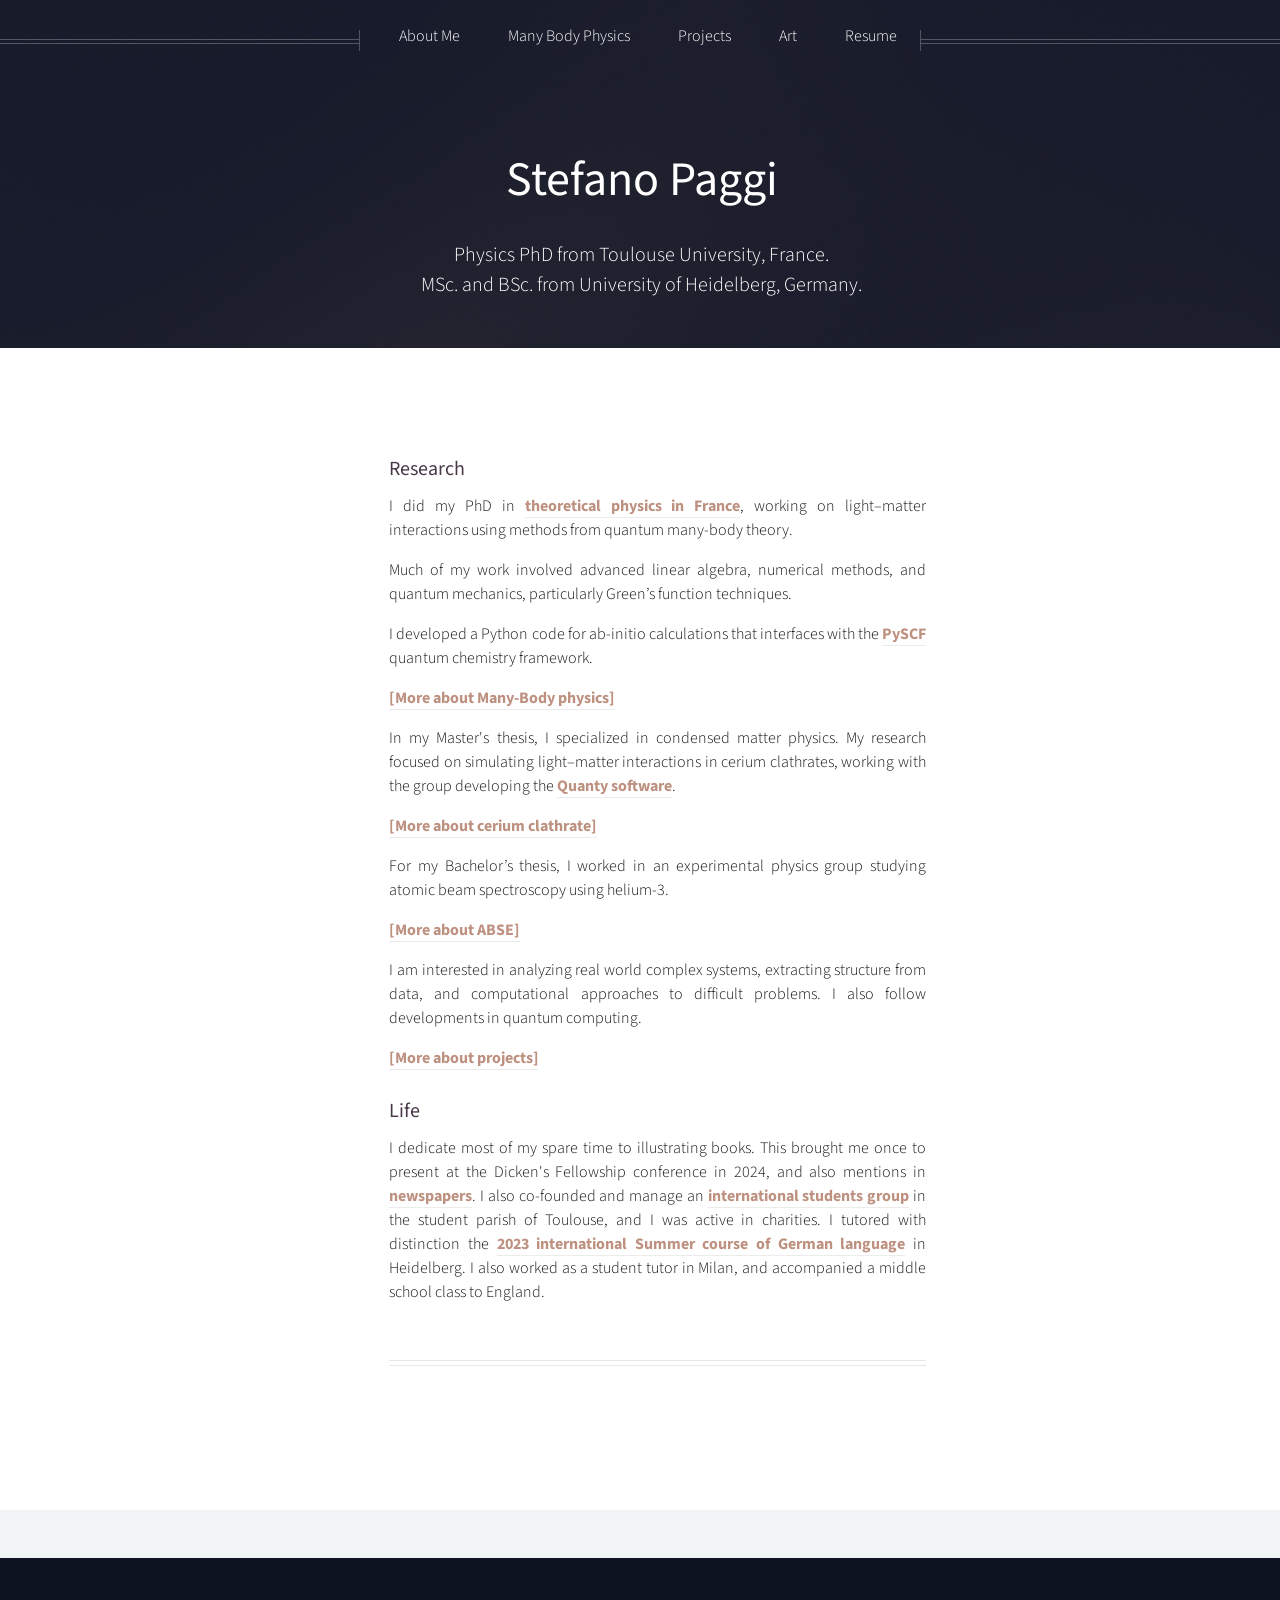
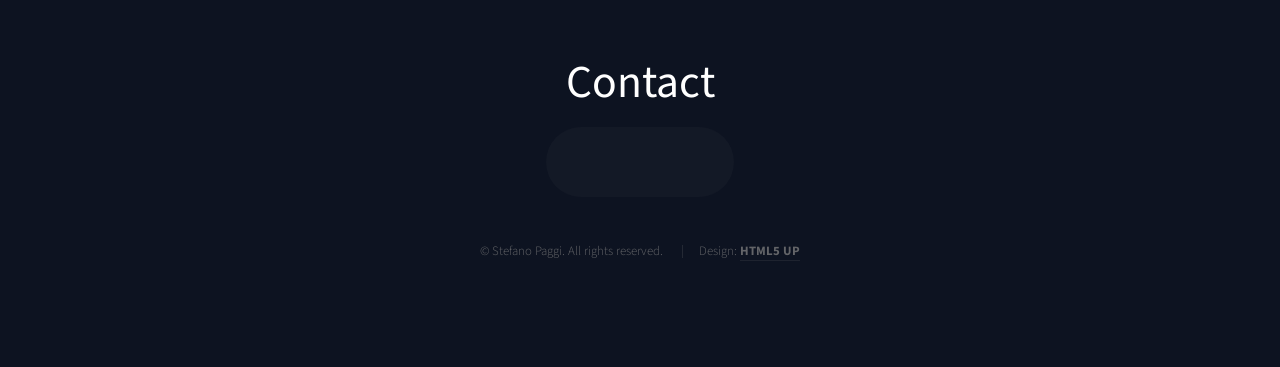
==== commit 72f01261: "update" ====
--- a/index.html
+++ b/index.html
@@ -28,8 +28,8 @@
 				<header>
 					<h1 style="line-height: 2.5em">Stefano Paggi</h1>
 
-					<p>Physics PhD student in Toulouse University, France.</p>
-					<p>MSc. and BSc. in University of Heidelberg, Germany.</p>
+					<p>Physics PhD from Toulouse University, France.</p>
+					<p>MSc. and BSc. from University of Heidelberg, Germany.</p>
 					
 
 				</header>
@@ -73,7 +73,7 @@
 								
 								<h3 style="line-height: 2.5em">Research</h3>
 								<p>
-									I am a final-year PhD student in <a
+									I did my PhD in <a
 										href="https://lpt.univ-tlse3.fr/en/fiche-annuaire/paggi-stefano/"
 										target="_blank">theoretical physics in France</a>, working on
 									light–matter interactions using methods from quantum many-body theory. 
@@ -82,7 +82,7 @@
 								</p>
 
 								<p>
-									Much of my work involves advanced linear algebra, numerical methods, and quantum
+									Much of my work involved advanced linear algebra, numerical methods, and quantum
 									mechanics, particularly Green’s function techniques.
 
 								</p>
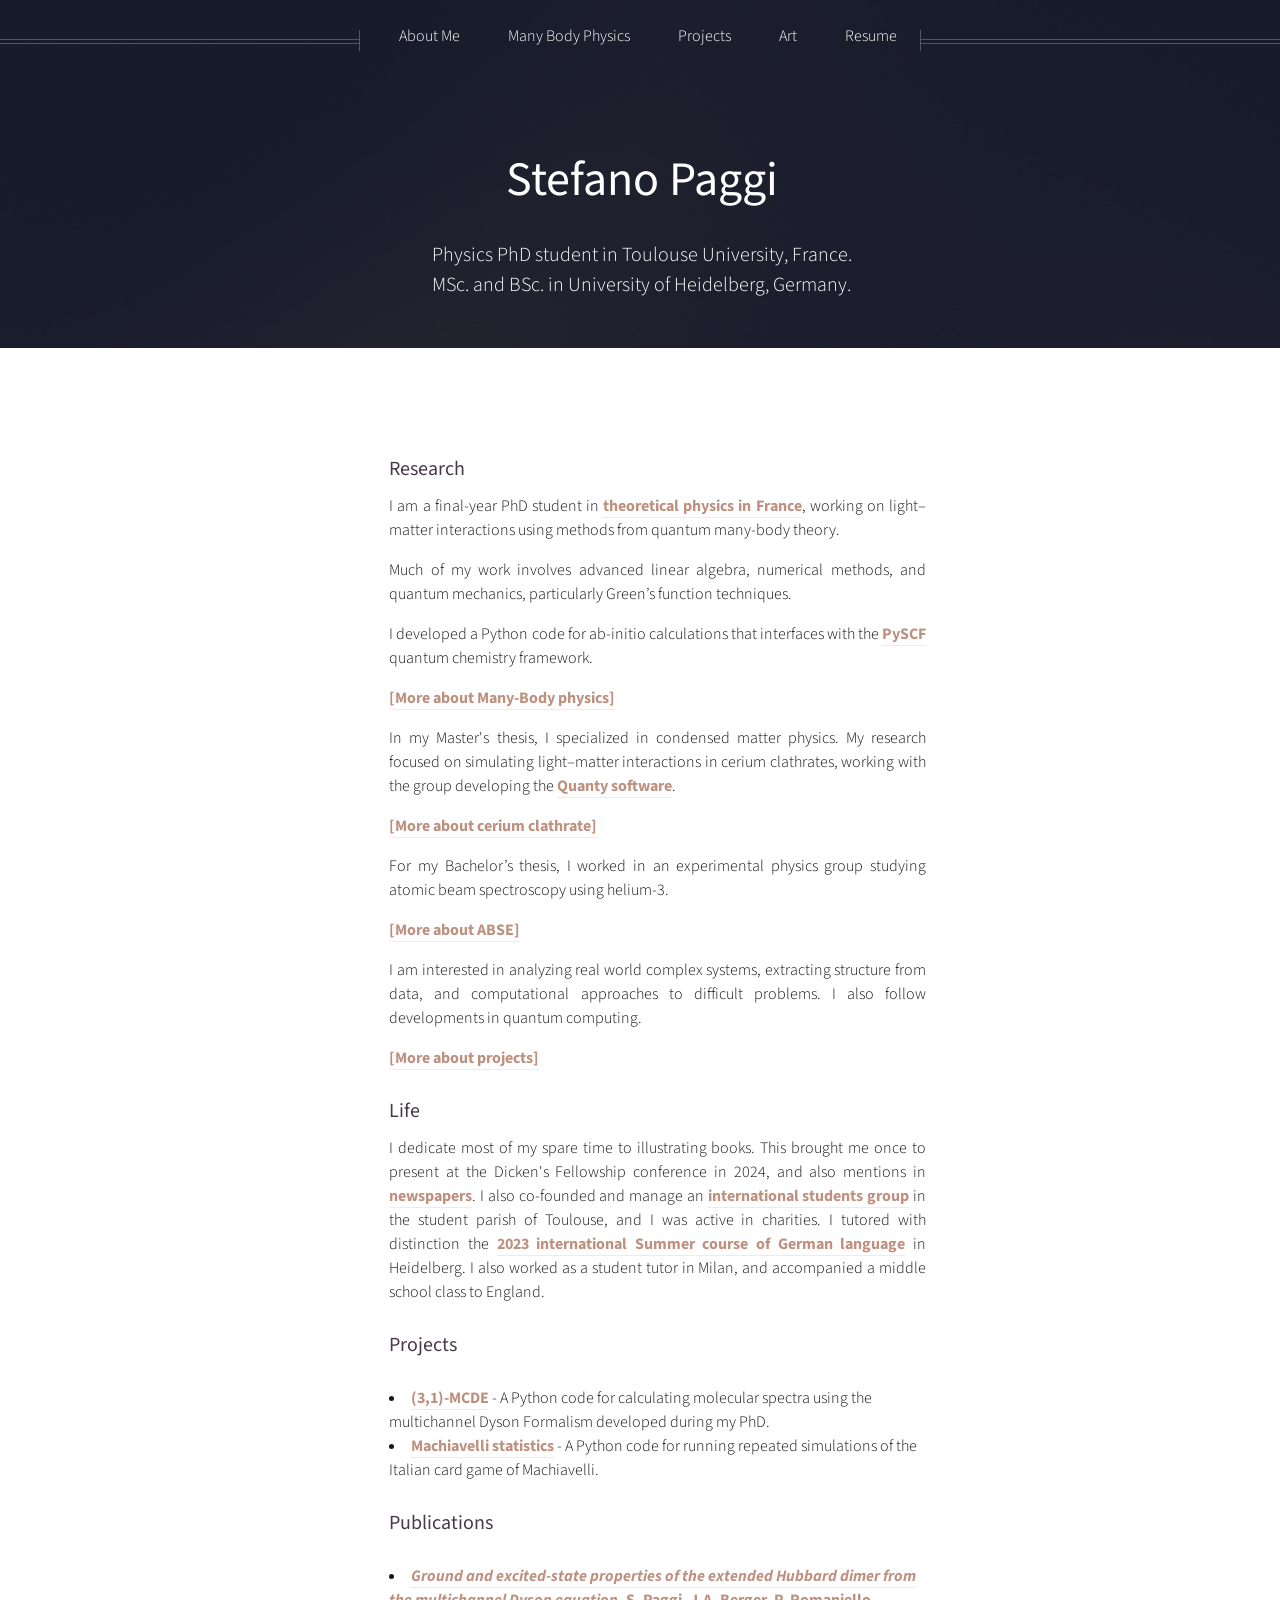
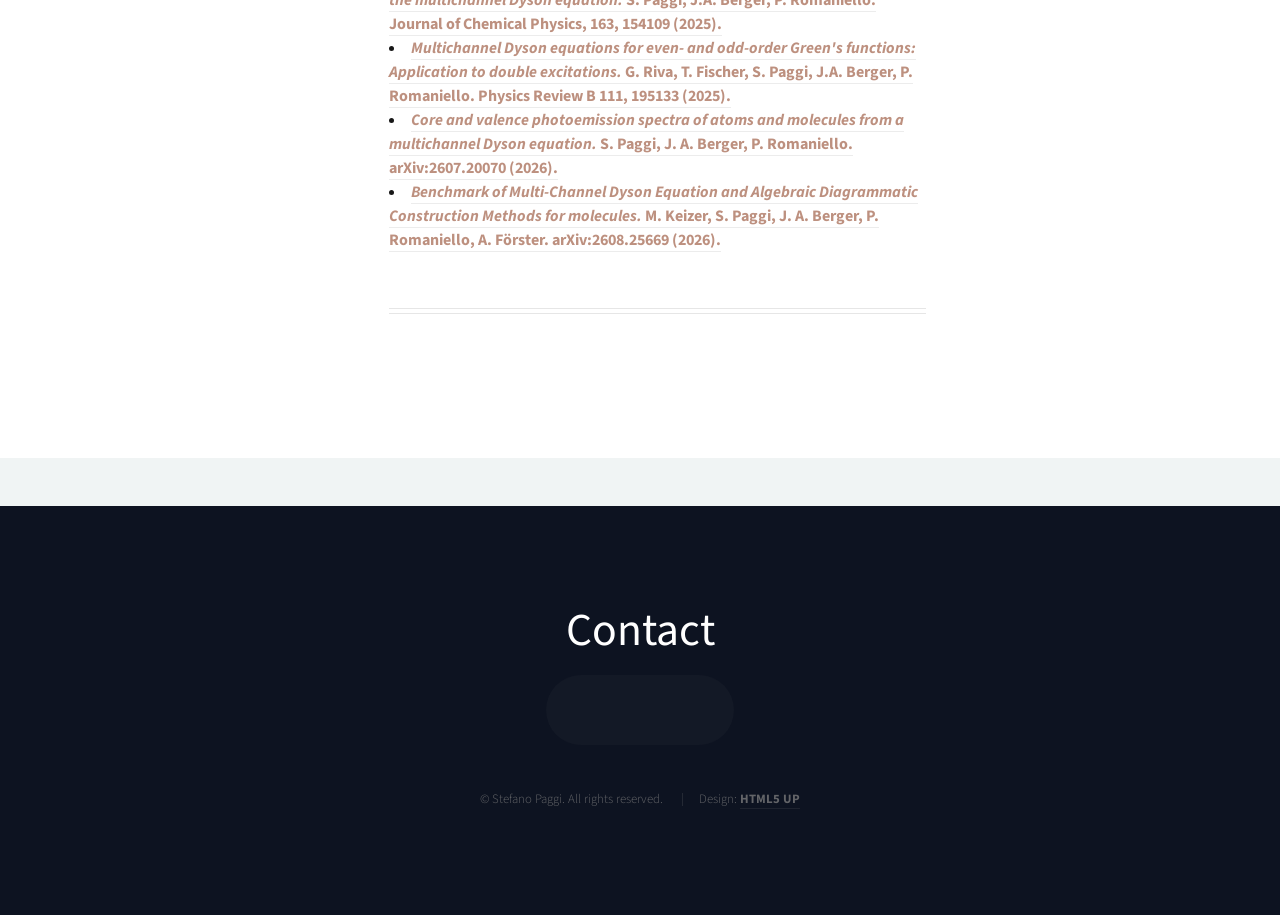
==== commit 1533b44c: "more on my first page" ====
--- a/index.html
+++ b/index.html
@@ -28,8 +28,8 @@
 				<header>
 					<h1 style="line-height: 2.5em">Stefano Paggi</h1>
 
-					<p>Physics PhD from Toulouse University, France.</p>
-					<p>MSc. and BSc. from University of Heidelberg, Germany.</p>
+					<p>Physics PhD student in Toulouse University, France.</p>
+					<p>MSc. and BSc. in University of Heidelberg, Germany.</p>
 					
 
 				</header>
@@ -73,7 +73,7 @@
 								
 								<h3 style="line-height: 2.5em">Research</h3>
 								<p>
-									I did my PhD in <a
+									I am a final-year PhD student in <a
 										href="https://lpt.univ-tlse3.fr/en/fiche-annuaire/paggi-stefano/"
 										target="_blank">theoretical physics in France</a>, working on
 									light–matter interactions using methods from quantum many-body theory. 
@@ -82,7 +82,7 @@
 								</p>
 
 								<p>
-									Much of my work involved advanced linear algebra, numerical methods, and quantum
+									Much of my work involves advanced linear algebra, numerical methods, and quantum
 									mechanics, particularly Green’s function techniques.
 
 								</p>
@@ -134,6 +134,33 @@
 									I also worked as a student tutor in Milan, and accompanied a middle school class to
 									England.
 								</p>
+								<h3 style="line-height: 2.5em">Projects</h3>
+								<p>
+								<li><a href="https://spaggi31200.github.io/mcde_doc/" target="_blank">(3,1)-MCDE</a> - A Python code for calculating molecular spectra using the multichannel Dyson Formalism developed during my PhD.</li>
+								<li><a href="https://github.com/paggist/MachiavelliStatistics/tree/main" target="_blank">Machiavelli statistics</a> - A Python code for running repeated simulations of the Italian card game of Machiavelli.</li>
+
+							</ol>								</p>
+								<h3 style="line-height: 2.5em">Publications</h3>
+								<p>
+								<li><a href="https://pubs.aip.org/aip/jcp/article-abstract/163/15/154109/3368333/Ground-and-excited-state-properties-of-the?redirectedFrom=fulltext"
+										target="_blank"><i>Ground and excited-state properties of the extended Hubbard
+											dimer from the multichannel Dyson equation.</i> S. Paggi, J.A. Berger, P.
+										Romaniello. Journal of Chemical Physics, 163, 154109 (2025).</a></li>
+								<li><a href="https://journals.aps.org/prb/abstract/10.1103/PhysRevB.111.195133"
+										target="_blank"><i>Multichannel Dyson equations for even- and odd-order Green's
+											functions: Application to double excitations.</i> G. Riva, T. Fischer, S.
+										Paggi, J.A. Berger, P. Romaniello. Physics Review B 111, 195133 (2025).</a></li>
+<li><a href="https://arxiv.org/abs/2607.20070"
+       target="_blank"><i>Core and valence photoemission spectra of atoms and molecules from a multichannel Dyson equation.</i> S. Paggi, J. A. Berger, P. Romaniello. arXiv:2607.20070 (2026).</a></li>
+<li><a href="https://arxiv.org/abs/2608.25669"
+										target="_blank"><i>Benchmark of Multi-Channel Dyson Equation and Algebraic Diagrammatic Construction Methods for molecules.</i> M. Keizer, S. Paggi, J. A. Berger, P. Romaniello, A. Förster. arXiv:2608.25669 (2026).</a></li>
+								<!-- <li><a href="https://journals.aps.org/prl/abstract/10.1103/PhysRevLett.131.216401" -->
+								<!-- 		target="_blank"><i>Multichannel Dyson Equation: Coupling Many-Body Green’s -->
+								<!-- 			Functions.</i> G. Riva, P. Romaniello, J.A. Berger. Physics Review Letter 131, -->
+								<!--     216401 (2023).</a></li> -->
+													
+
+							</ol>								</p>
 
 							</section>
 							<hr />
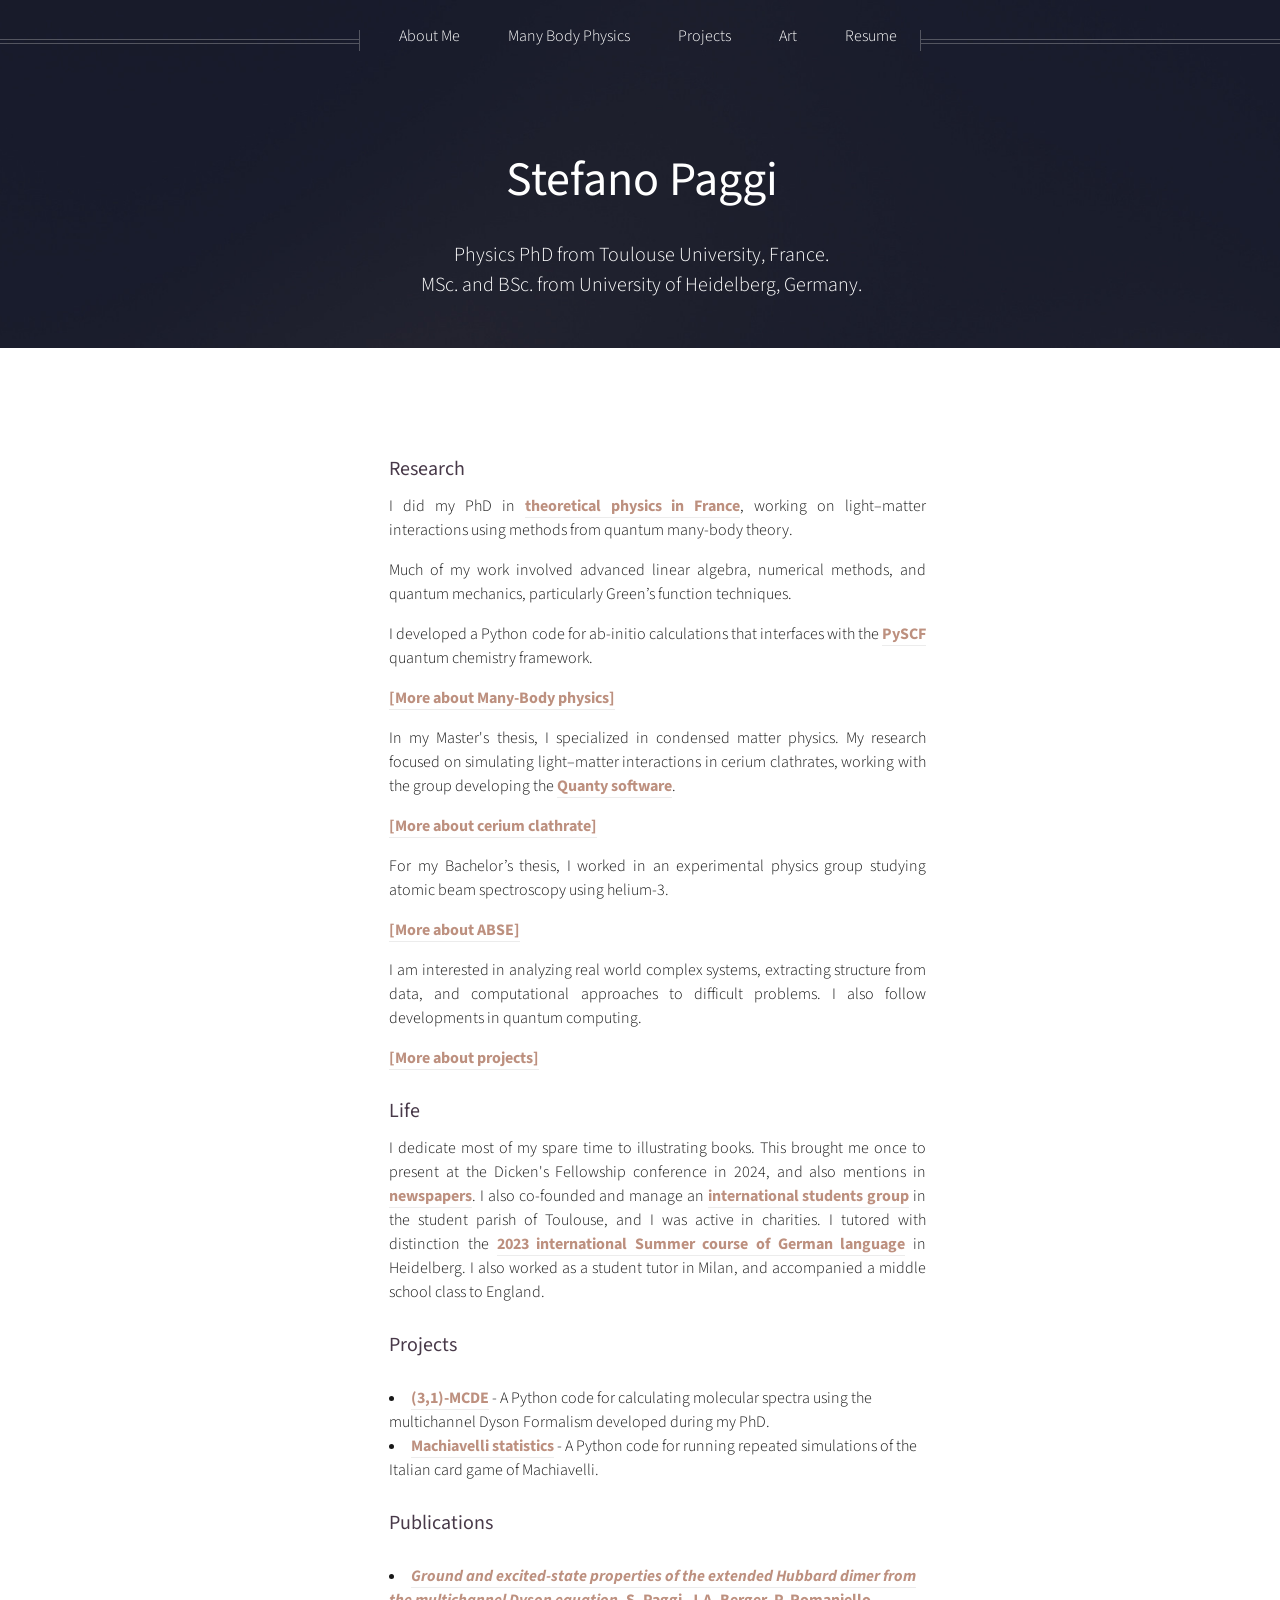
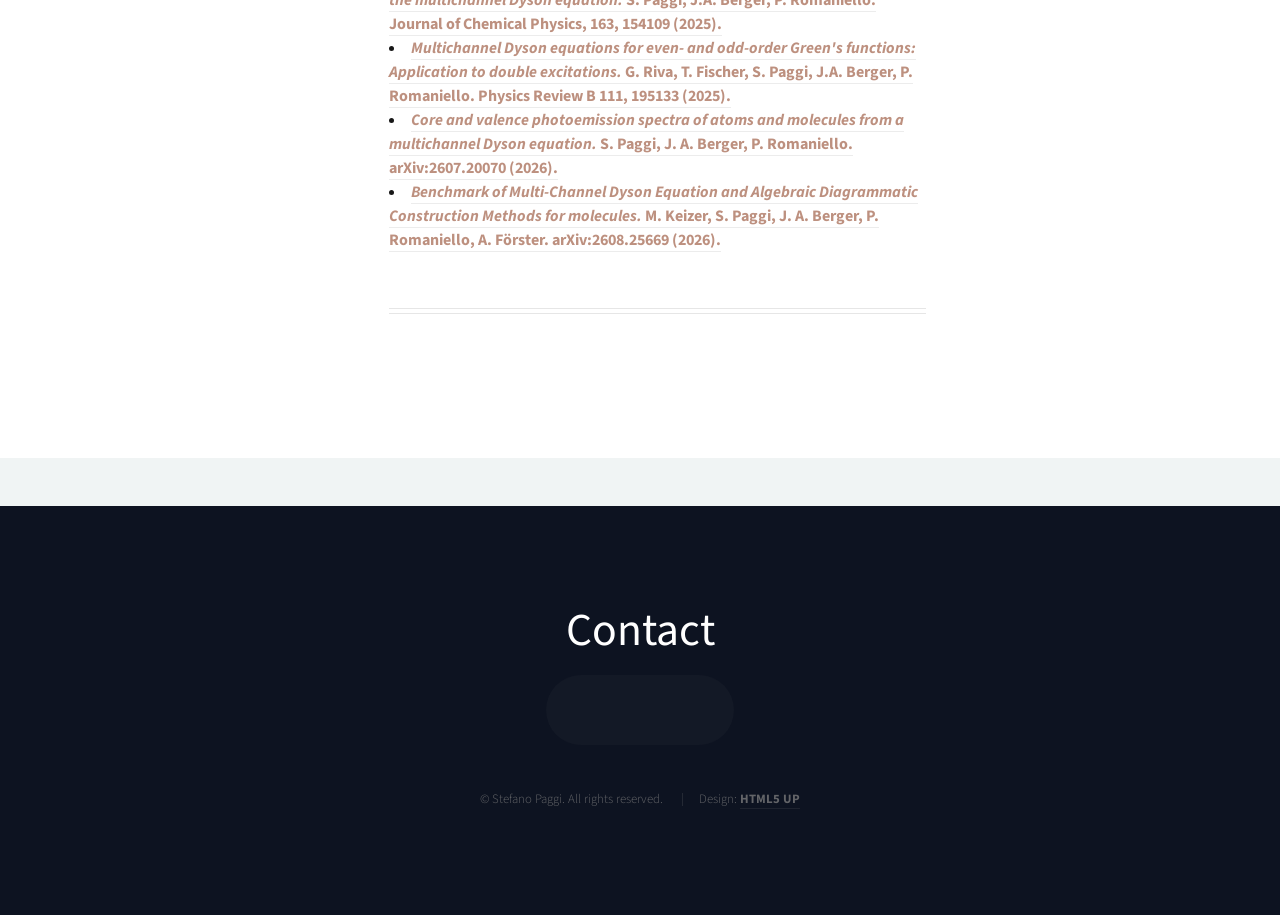
==== commit 7527b8d6: "Merge branch 'master' of github.com-paggist:paggist/paggist.github.io" ====
--- a/index.html
+++ b/index.html
@@ -28,8 +28,8 @@
 				<header>
 					<h1 style="line-height: 2.5em">Stefano Paggi</h1>
 
-					<p>Physics PhD student in Toulouse University, France.</p>
-					<p>MSc. and BSc. in University of Heidelberg, Germany.</p>
+					<p>Physics PhD from Toulouse University, France.</p>
+					<p>MSc. and BSc. from University of Heidelberg, Germany.</p>
 					
 
 				</header>
@@ -73,7 +73,7 @@
 								
 								<h3 style="line-height: 2.5em">Research</h3>
 								<p>
-									I am a final-year PhD student in <a
+									I did my PhD in <a
 										href="https://lpt.univ-tlse3.fr/en/fiche-annuaire/paggi-stefano/"
 										target="_blank">theoretical physics in France</a>, working on
 									light–matter interactions using methods from quantum many-body theory. 
@@ -82,7 +82,7 @@
 								</p>
 
 								<p>
-									Much of my work involves advanced linear algebra, numerical methods, and quantum
+									Much of my work involved advanced linear algebra, numerical methods, and quantum
 									mechanics, particularly Green’s function techniques.
 
 								</p>
